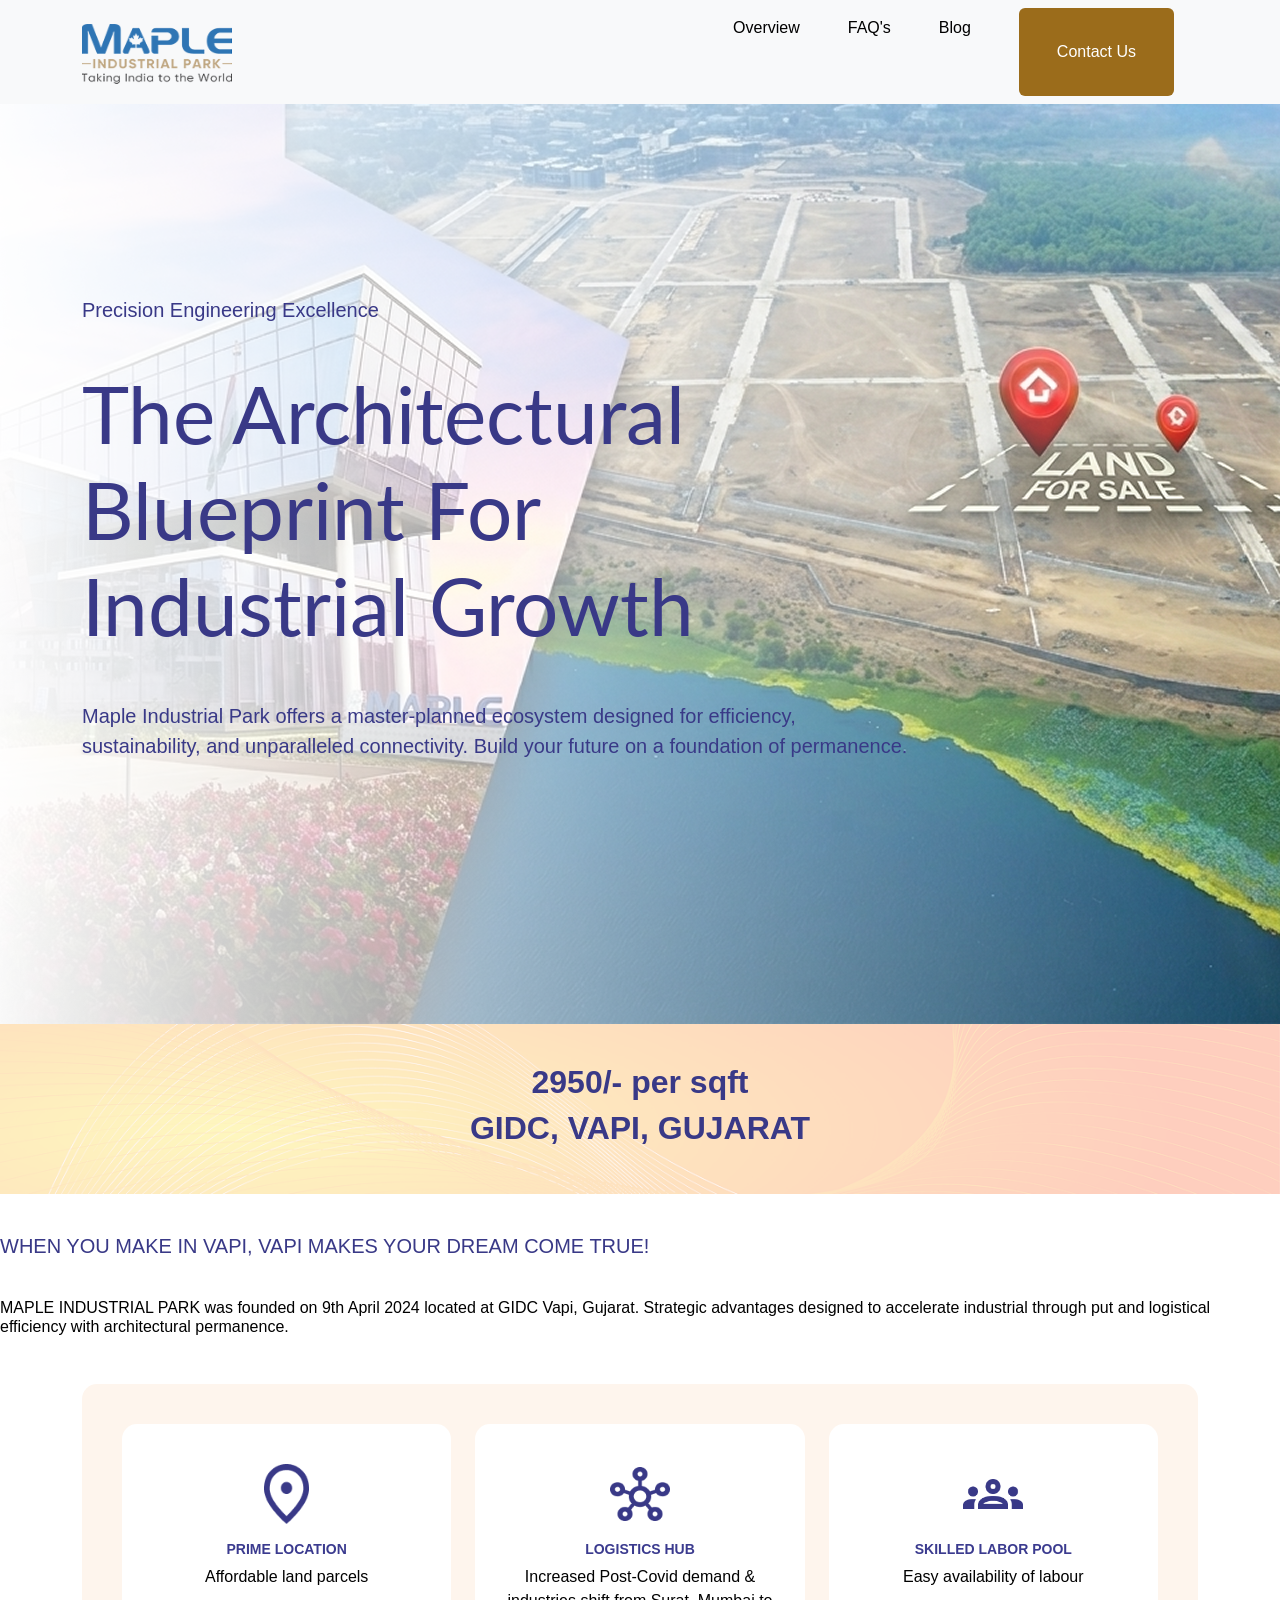
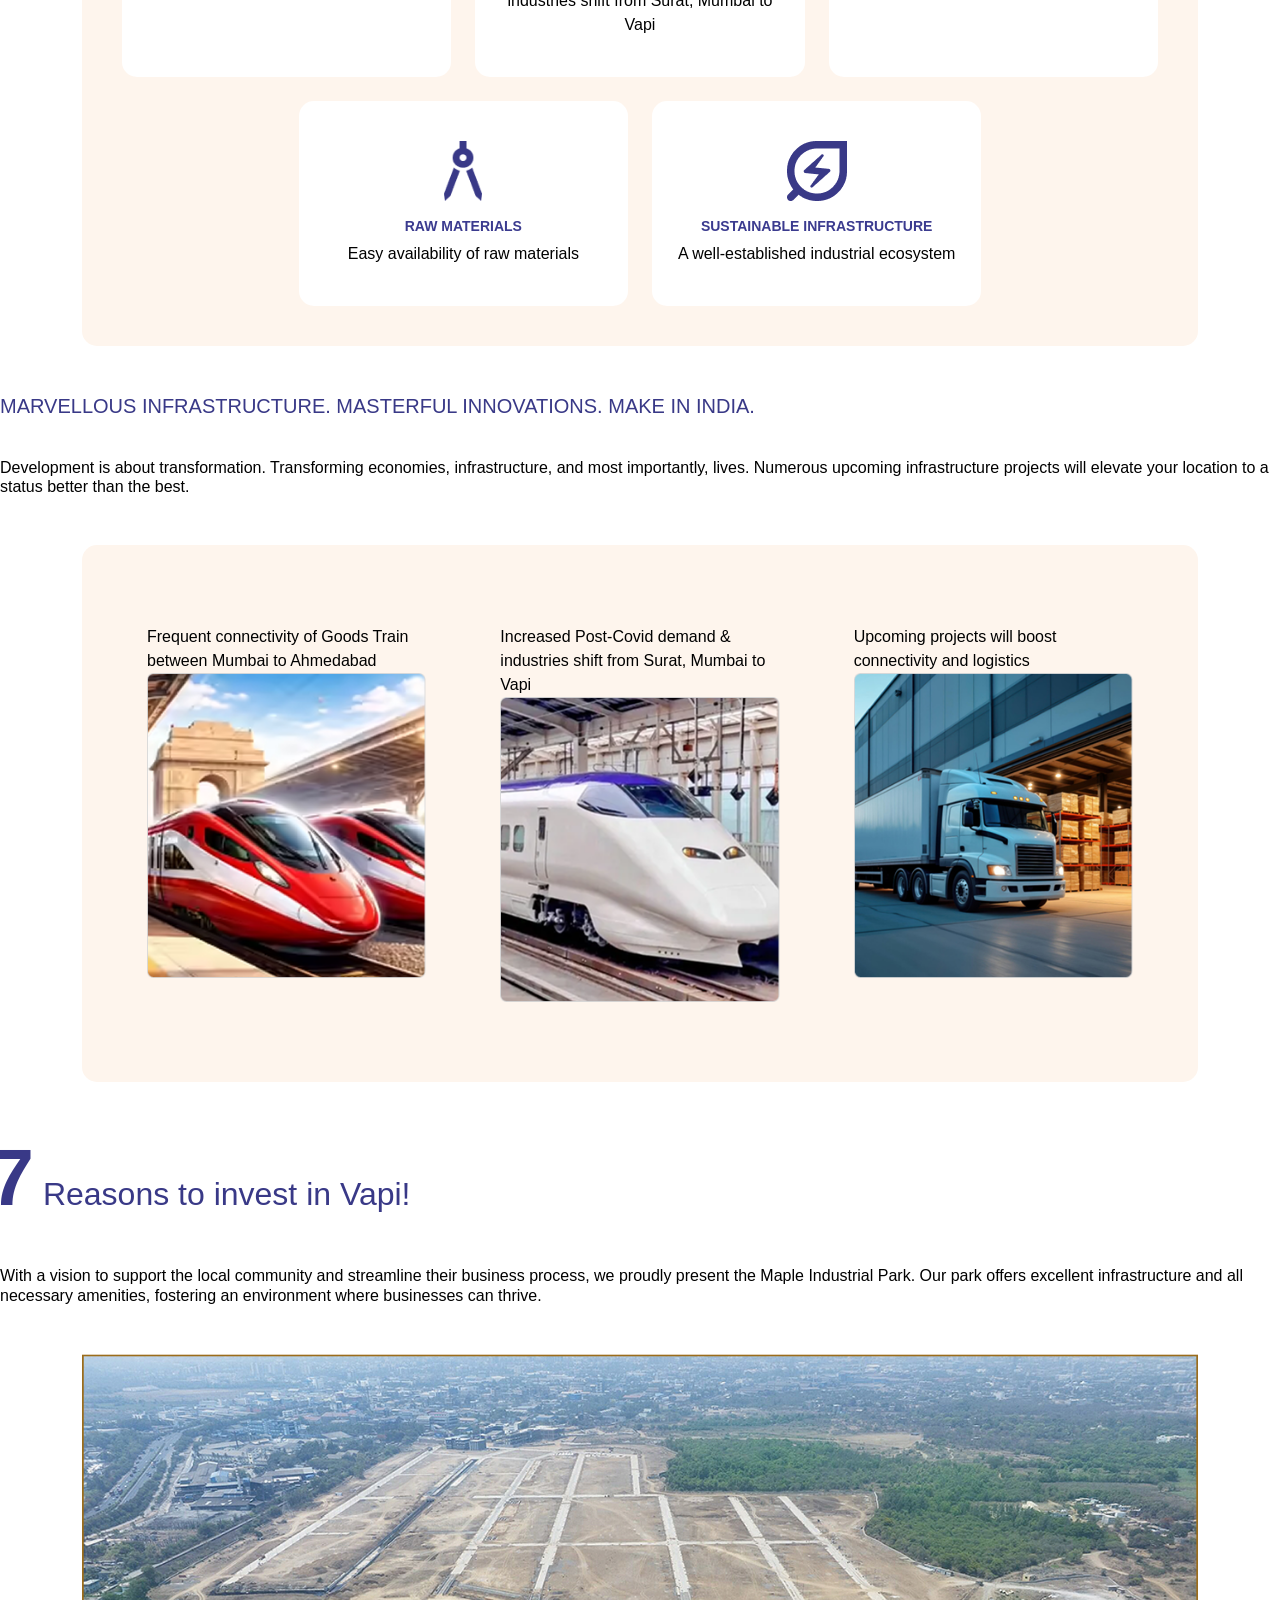
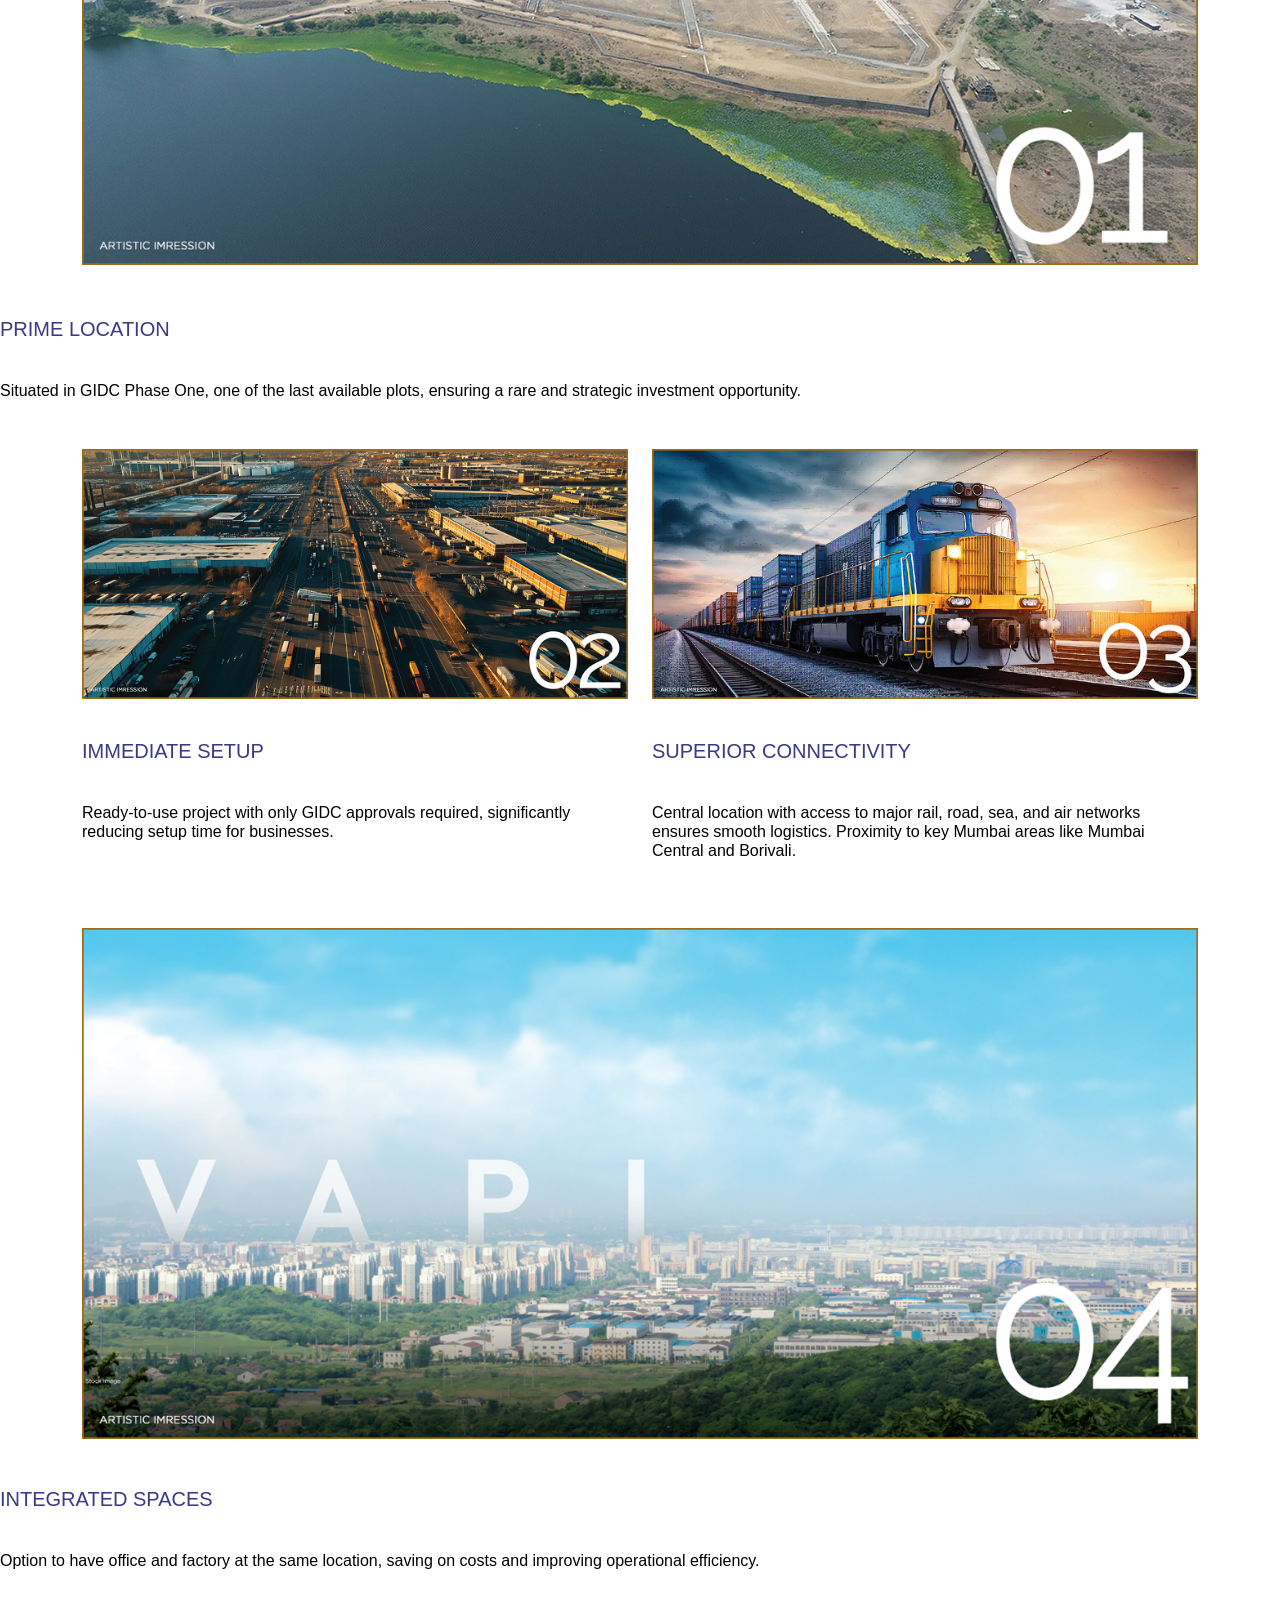
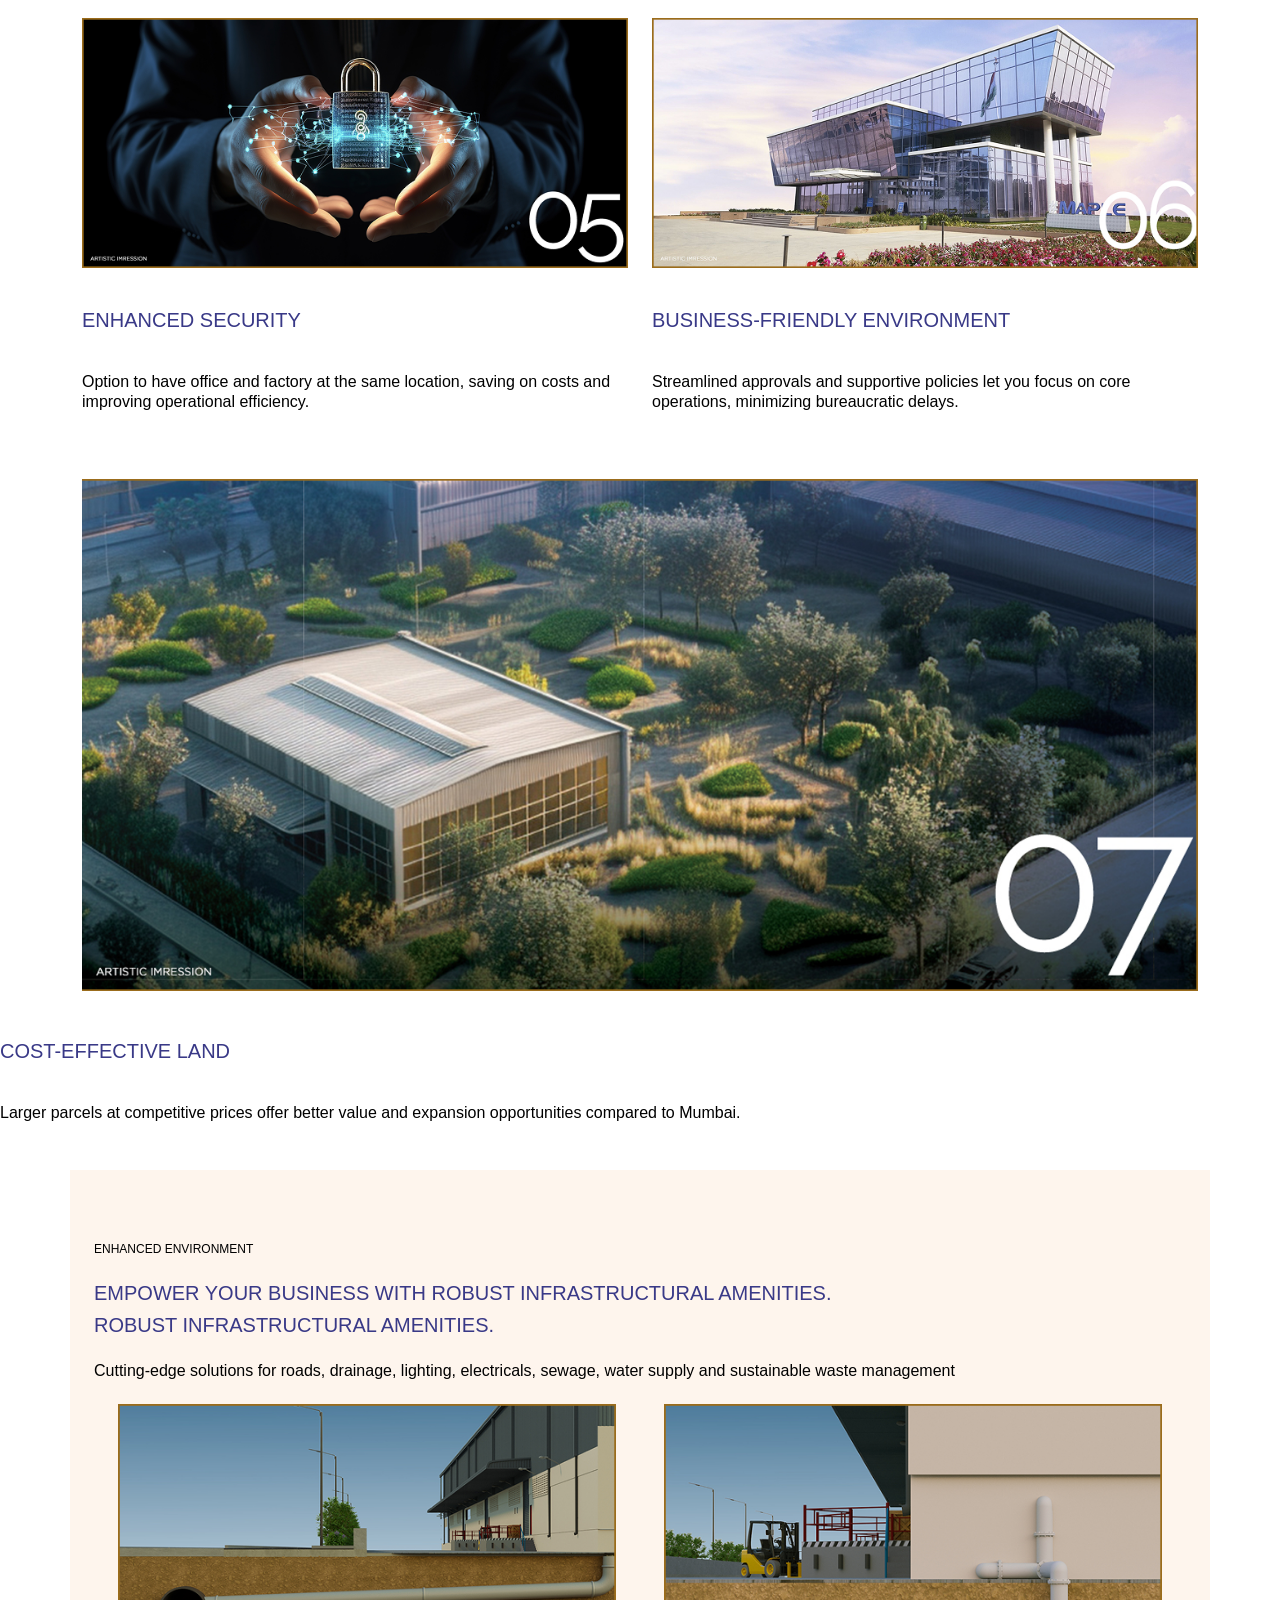
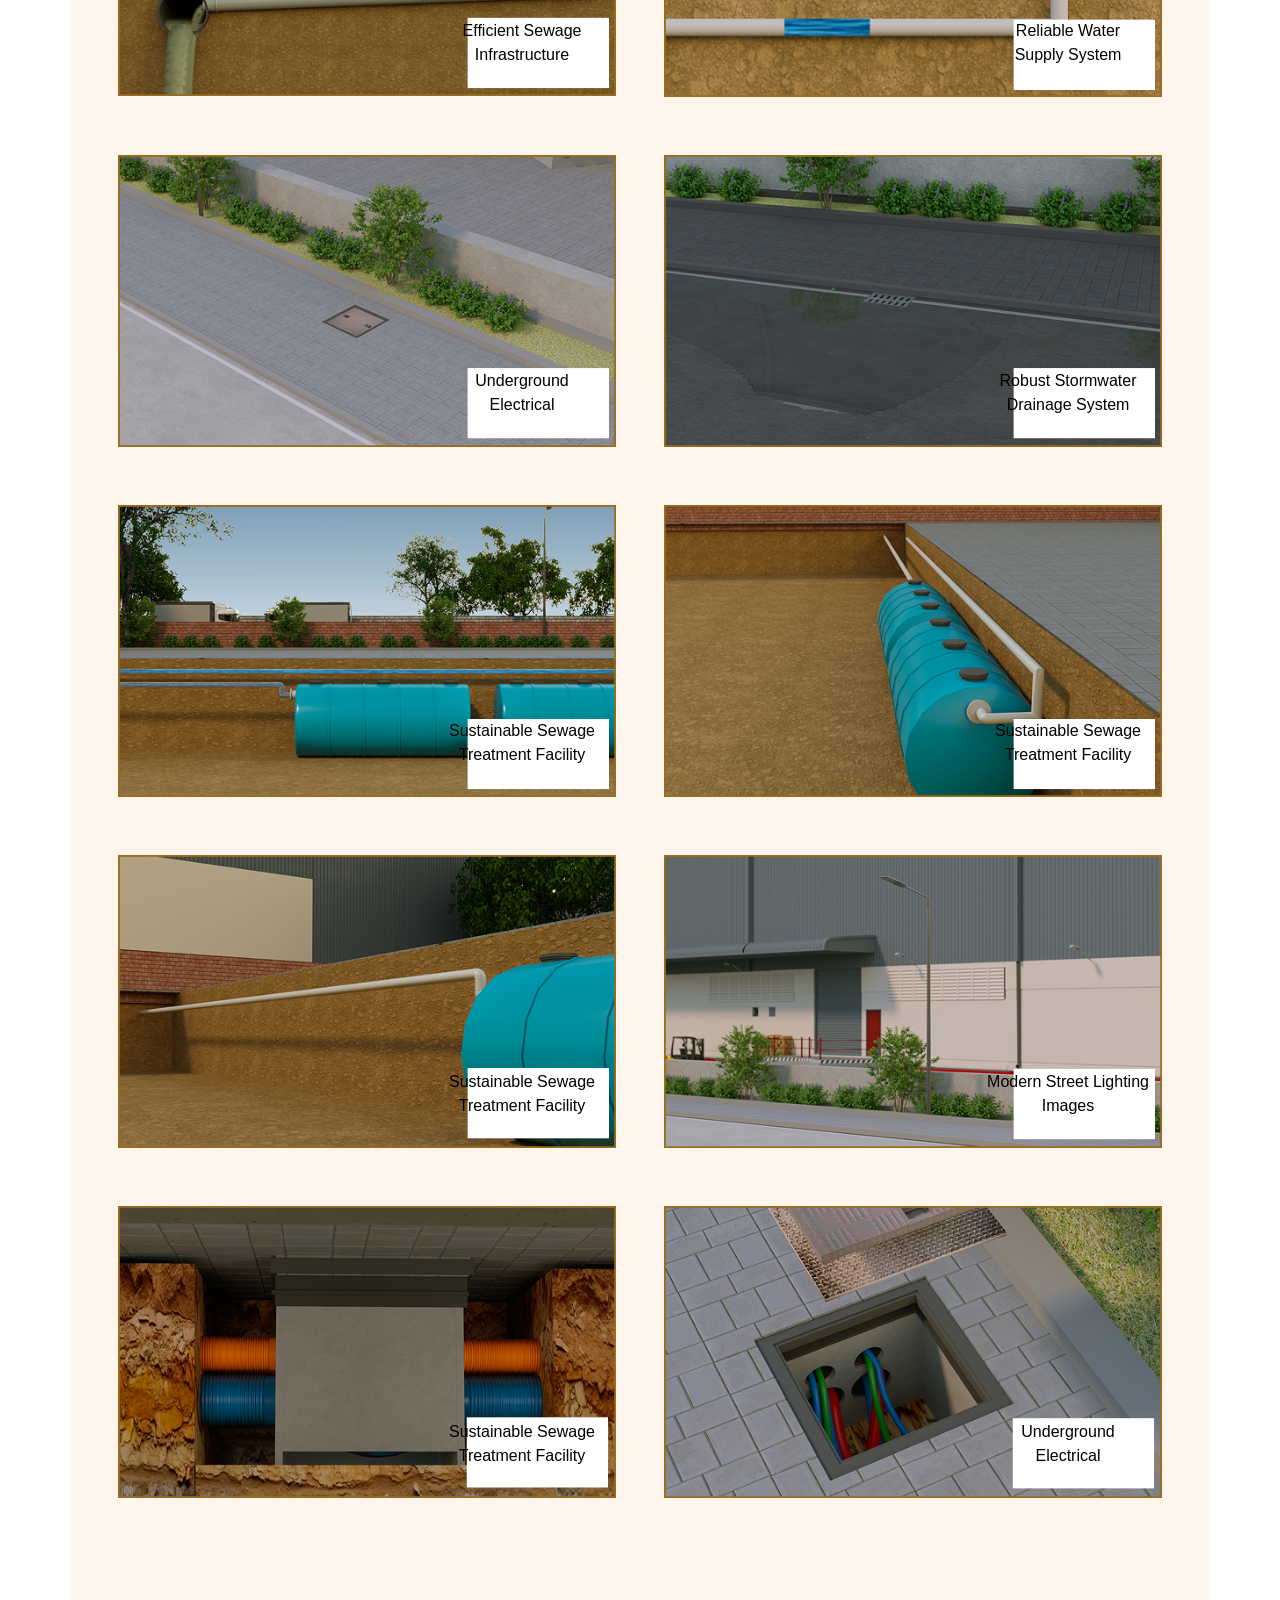
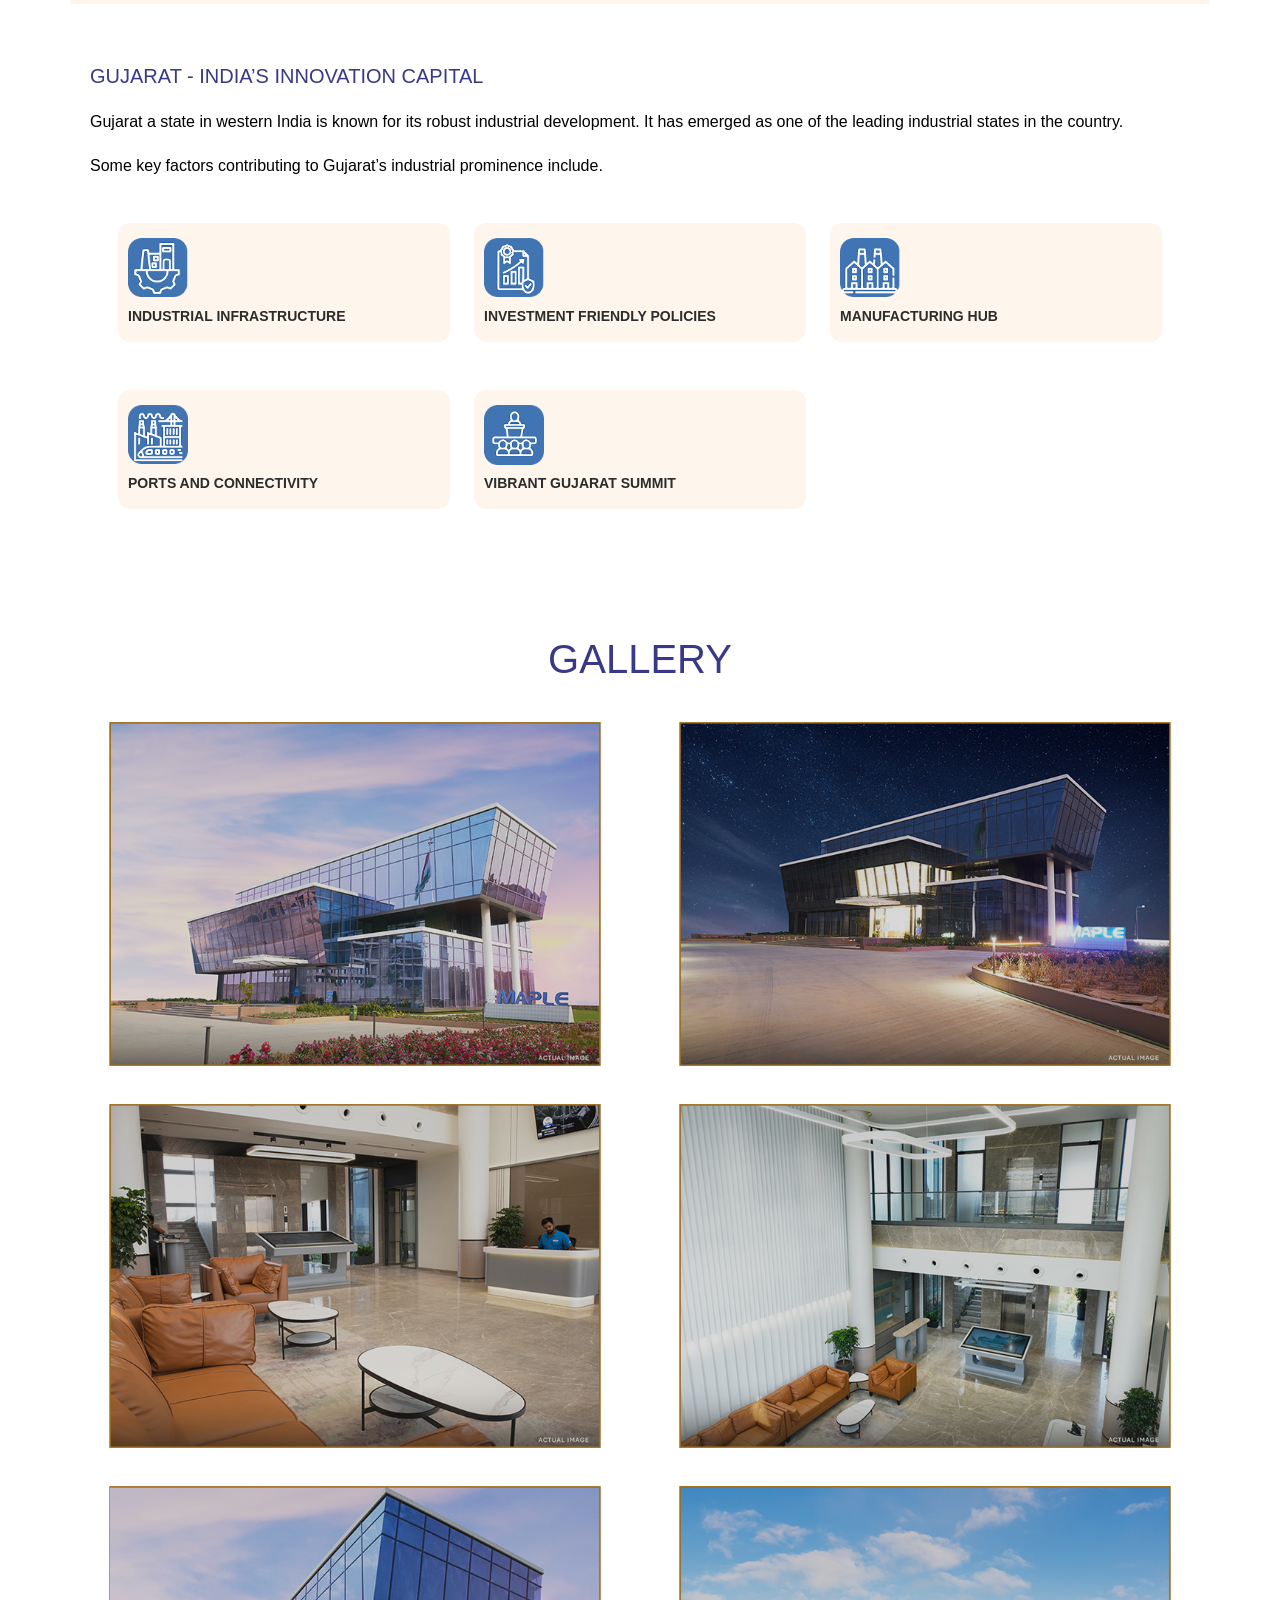
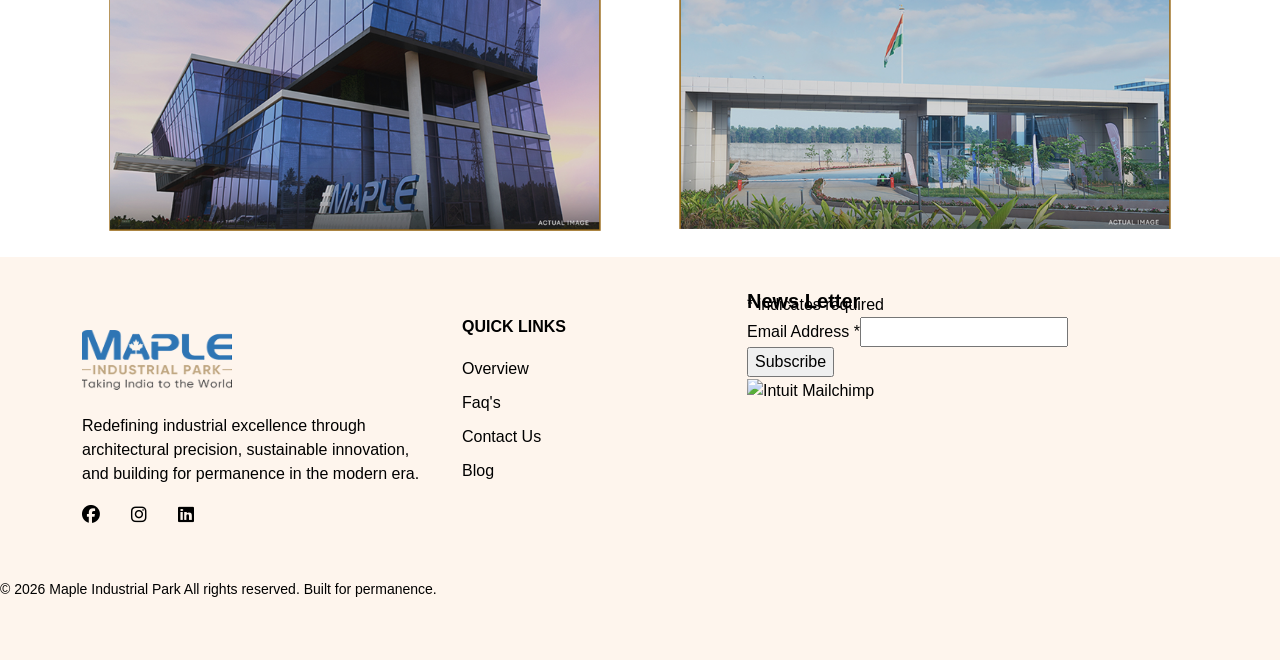
==== index.html @ 60f50d87 "Add files via upload" ====
<!DOCTYPE html>
<html lang="en">
<head>
    <meta charset="UTF-8">
    <meta name="viewport" content="width=device-width, initial-scale=1" />
    <title>Maple</title>

    <!-- Bootstrap CSS -->
    <link
      href="https://cdn.jsdelivr.net/npm/bootstrap@5.3.3/dist/css/bootstrap.min.css"
      rel="stylesheet"
    />

     <!-- Custom CSS -->
    <link rel="stylesheet" href="css/style.css" />



     <link
      href="https://fonts.googleapis.com/css2?family=Caveat:wght@400;600;700&display=swap"
      rel="stylesheet"
    />

    <link
      rel="stylesheet"
      href="https://cdnjs.cloudflare.com/ajax/libs/font-awesome/6.5.0/css/all.min.css"
    />

    <link
      href="https://fonts.googleapis.com/css2?family=Libre+Baskerville:wght@400;700&display=swap"
      rel="stylesheet"
    />

    
    <link 
    href="https://fonts.googleapis.com/css2?family=Lato:ital,wght@0,100;0,300;0,400;0,700;0,900;1,100;1,300;1,400;1,700;1,900&family=Montserrat:ital,wght@0,100..900;1,100..900&family=Nunito+Sans:ital,opsz,wght@0,6..12,200..1000;1,6..12,200..1000&display=swap" 
    rel="stylesheet"
    />

    <link
      rel="stylesheet"
      href="https://cdn.jsdelivr.net/npm/bootstrap-icons@1.11.3/font/bootstrap-icons.css"
    />


    <link rel="icon" type="image/png" href="images/favicon_ico.png">


    <link href="//cdn-images.mailchimp.com/embedcode/classic-061523.css" rel="stylesheet" type="text/css">


</head>

<body>
    
    <nav
      class="navbar navbar-expand-lg navbar-light bg-light position-absolute top-0 start-0 w-100"
      style="background-color: rgba(255, 255, 255, 1); z-index:1000;"
        >
      <div class="container">
        <!-- Logo -->
        <a class="navbar-brand" href="index.html">
          <img
            src="images\logo_new_1.png"
            width="150"
            height="60"
            class="d-inline-block align-text-top"
            alt="Logo"
          />
        </a>

        <!-- Hamburger Button -->
        <button
          class="navbar-toggler"
          type="button"
          data-bs-toggle="collapse"
          data-bs-target="#mainNavbar"
        >
          <span class="navbar-toggler-icon"></span>
        </button>

        <!-- Menu -->
        <div class="collapse navbar-collapse" id="mainNavbar">
          <ul class="navbar-nav ms-auto">
            <li class="nav-item mx-3">
              <a class="nav-link active" href="index.html">Overview</a>
            </li>
            <li class="nav-item mx-3">
              <a class="nav-link active" href="faqs.html">FAQ's</a>
            </li>
            <li class="nav-item mx-3">
              <a class="nav-link active" href="blog.html">Blog</a>
            </li>
            

            <button
              type="button"
              class="btn  mx-3 text-white px-4 py-4 mx-4"
              style="background-color: #9B6C1B"
            >
              <a href="contact_us.html" class="btn text-white" role="button">Contact Us</a>
            </button>

          </ul>
        </div>


      </div>
    </nav>


    <section class="position-relative text-blue text-left" id="home">
      <!-- Background Image -->
      <img
        src="images/industrial_facility_hero_image_1.png"
        class="w-100"
        style="height: 1024px; object-fit: cover"
        alt="Hero Image"
      />

      <!-- Content on Image -->
      <div class="container position-absolute top-50 start-50 translate-middle">
        
        <p class="hero-header-text lead mt-5 hero-header-text-low-res"
           style="color: #393987;"
        >
          Precision Engineering Excellence
        </p>


        <h1
          class="hero-header-main-text fw-normal display-1 display-md-2 hero-header-main-text-low-res"
          style="font-family: &quot;Lato&quot;, serif; color: #393987;"
        >
          The Architectural<br/>
          Blueprint For<br/>
          Industrial Growth
        </h1>

        <p class="hero-bottom-text lead mt-5 hero-bottom-text-low-res"
           style=" color: #393987;"
        >
          Maple Industrial Park offers a master-planned ecosystem designed
          for efficiency,<br>sustainability, and unparalleled connectivity. Build
          your future on a foundation of permanence.
        </p>

      </div>

    </section>


  <section class="position-relative text-blue text-center">


   
      <div class="position-relative text-blue text-center">
            <img src="images/price_land.png" class="img-fluid w-100 innovation-capital-low-res" alt="price_bg"/>

            <div class="position-absolute top-50 start-50 translate-middle text-blue">
              <h2 class ="price-text fw-semibold" style="color: #393987;">2950/- per sqft</h2>
              <h2 class="price-text fw-semibold" style="color: #393987; width: 500px;">GIDC, VAPI, GUJARAT</h2>
            </div>
      </div>


       <h2 class="section-subtitle text-left"  style="color: #393987;">
          WHEN YOU MAKE IN VAPI, VAPI MAKES YOUR DREAM COME TRUE!
        </h2>
         
        <h2 class="section-subtitle text-left"  style="color: #000000; font-size: 16px;">
          MAPLE INDUSTRIAL PARK was founded on 9th April 2024 located at GIDC Vapi, Gujarat. Strategic advantages designed to accelerate industrial through put and logistical efficiency with architectural permanence.
        </h2>
       

        <div class="container my-5">
          <div class="feature-section">

            <div class="row justify-content-center g-4">

              <!-- Card 1 -->
              <div class="col-md-3 col-lg-4">
                <div class="feature-card  feature-card-five-icons">
                  <img src="images/location_icon.png" class="feature-icon" alt="">
                  <div class="feature-title">PRIME LOCATION</div>
                  <div class="feature-text">Affordable land parcels</div>
                </div>
              </div>

              <!-- Card 2 -->
              <div class="col-md-3 col-lg-4">
                <div class="feature-card  feature-card-five-icons">
                  <img src="images/logistic_icon.png" class="feature-icon" alt="">
                  <div class="feature-title">LOGISTICS HUB</div>
                  <div class="feature-text">Increased Post-Covid demand & industries shift from Surat, Mumbai to Vapi</div>
                </div>
              </div>

              <!-- Card 3 -->
              <div class="col-md-3 col-lg-4">
                <div class="feature-card  feature-card-five-icons">
                  <img src="images/skill_labor_icon.png" class="feature-icon" alt="">
                  <div class="feature-title">SKILLED LABOR POOL</div>
                  <div class="feature-text">Easy availability of labour</div>
                </div>
              </div>

              <!-- Card 4 -->
              <div class="col-md-3 col-lg-4">
                <div class="feature-card  feature-card-five-icons">
                  <img src="images/raw_materials_icon.png" class="feature-icon" alt="">
                  <div class="feature-title">RAW MATERIALS</div>
                  <div class="feature-text">Easy availability of raw materials</div>
                </div>
              </div>

              <!-- Card 5 -->
              <div class="col-md-3 col-lg-4">
                <div class="feature-card  feature-card-five-icons">
                  <img src="images/sustainibility_icon.png" class="feature-icon" alt="">
                  <div class="feature-title">SUSTAINABLE INFRASTRUCTURE</div>
                  <div class="feature-text">A well-established industrial ecosystem</div>
                </div>
              </div>

            </div>

          </div>
        </div>

        <h2 class="section-subtitle text-left"  style="color: #393987;">
          MARVELLOUS INFRASTRUCTURE. MASTERFUL INNOVATIONS. MAKE IN INDIA.
        </h2>
         
        <h2 class="section-subtitle text-left"  style="color: #000000; font-size: 16px;">
          Development is about transformation. Transforming economies, infrastructure, and most importantly, lives. Numerous upcoming infrastructure projects will elevate your location to a status better than the best.
        </h2>


        <div class="container my-5">
          <div class="feature-section">

            <div class="row justify-content-center g-4">

                  <!-- Card 1 -->
                  <div class="col-md-4 col-lg-4">
                    <div class="feature-card-train">

                      <div class="feature-text">Frequent connectivity of Goods Train between Mumbai to Ahmedabad
                      </div>

                      <img src="images/card1_new.png"  alt=""  style="width: 100%;">
                    
                    </div>
                  </div>

                  <!-- Card 2 -->
                  <div class="col-md-4 col-lg-4">
                    <div class="feature-card-train">

                      <div class="feature-text feature-text-gapping">Increased Post-Covid demand & industries shift from Surat, Mumbai to Vapi
                      </div>

                      <img src="images/card2_new.png"  alt="" style="width: 100%;">
                    </div>

                  </div>

                  <!-- Card 3 -->
                  <div class="col-md-4 col-lg-4">
                    <div class="feature-card-train feature-text-gapping">

                       <div class="feature-text ">Upcoming projects will boost connectivity and logistics</div>

                         <img src="images/card3_new.png"  alt="" style="width: 100%;">

                      </div>

                  </div>

            </div>

          </div>
        </div>

        

       

        <!-- <h2 class="section-subtitle text-left">
          7 Reasons to invest in Vapi !
        </h2> -->


        <h2 class="fw-normal reason-to-invest-text-web reason-to-invest-text-low-res" style="color: #393987; ">
          <span class="display-1 fw-bold">7</span>
            Reasons to invest in Vapi!
        </h2>

        <h2 class="section-subtitle text-left"  style="color: #000000; font-size: 16px;">
        With a vision to support the local community and streamline their business process, we proudly present the Maple Industrial Park. Our park offers excellent infrastructure and all necessary amenities, fostering an environment where businesses can thrive.
        </h2>


        <!-- frame 1 -->

        <div class="container my-5">

          <img src="images/frame_01.png"  alt="" style="width: 100%;">
                   
        </div>

        <h2 class="section-subtitle text-left feature-text-gapping-low-res">PRIME LOCATION
        </h2>

        <h2 class="section-subtitle text-left feature-text-subtitle-gapping-low-res" style="color: #000000; font-size: 16px;">Situated in GIDC Phase One, one of the last available plots, ensuring a rare and strategic investment opportunity.
        </h2>


        <div class="container my-5">
            <div class="feature-frame">

              <div class="row justify-content-center">

                    <!-- frame 2 -->
                    <div class="col-md-6 col-lg-6">
                      <div class="feature-card-frame-number">

                        
                        <img src="images/frame_02.png"  alt="" style="width: 100%;">

                        <h2 class="section-subtitle text-left section-subtitle-zerotwo-text">IMMEDIATE SETUP
                        </h2>
                        
                        <h2 class="section-subtitle text-left section-subtitle-zerotwo-text feature-text-subtitle-gapping-low-res" style="color: #000000; font-size: 16px;">Ready-to-use project with only GIDC approvals required, significantly reducing setup time for businesses.
                        </h2>
                    
                      </div>
                    </div>

                    <!-- frame 3 -->
                    <div class="col-md-6 col-lg-6">
                      <div class="feature-card-frame-number feature-image-gapping-low-res">

                        <img src="images/frame_03.png"  alt="" style="width: 100%;">


                        <h2 class="section-subtitle text-left section-subtitle-zerotwo-text">SUPERIOR CONNECTIVITY
                        </h2>

                        <h2 class="section-subtitle text-left section-subtitle-zerotwo-text feature-text-subtitle-gapping-low-res" style="color: #000000; font-size: 16px;">Central location with access to major rail, road, sea, and air networks ensures smooth logistics. Proximity to key Mumbai areas like Mumbai Central and Borivali.
                        </h2>

                      </div>

                    </div>


              </div>

            </div>
          </div>


         <!-- frame 4 -->
        <div class="container my-5">

          <img src="images/frame_04.png"  alt="" style="width: 100%;">
                   
        </div>

        <h2 class="section-subtitle text-left feature-text-gapping-low-res">INTEGRATED SPACES</h2>

        <h2 class="section-subtitle text-left feature-text-subtitle-gapping-low-res" style="color: #000000; font-size: 16px; ">Option to have office and factory at the same location, saving on costs and improving operational efficiency.
        </h2>



        <div class="container my-5">
            <div class="feature-frame">

              <div class="row justify-content-center">

                    <!-- frame 5 -->
                    <div class="col-md-6 col-lg-6">
                      <div class="feature-card-frame-number">

                        
                        <img src="images/frame_05.png"  alt="" style="width: 100%;">

                        <h2 class="section-subtitle text-left section-subtitle-zerotwo-text">ENHANCED SECURITY
                        </h2>
                        
                        <h2 class="section-subtitle text-left section-subtitle-zerotwo-text feature-text-subtitle-gapping-low-res" style="color: #000000; font-size: 16px;">Option to have office and factory at the same location, saving on costs and improving operational efficiency.
                    
                      </div>
                    </div>

                    <!-- frame 6 -->
                    <div class="col-md-6 col-lg-6">
                      <div class="feature-card-frame-number feature-image-gapping-low-res">

                        <img src="images/frame_06.png"  alt="" style="width: 100%;">


                        <h2 class="section-subtitle text-left section-subtitle-zerotwo-text">BUSINESS-FRIENDLY ENVIRONMENT
                        </h2>

                        <h2 class="section-subtitle text-left section-subtitle-zerotwo-text feature-text-subtitle-gapping-low-res" style="color: #000000; font-size: 16px;">Streamlined approvals and supportive policies let you focus on core operations, minimizing bureaucratic delays.
                        </h2>

                      </div>

                    </div>

              </div>

            </div>
          </div>


         <!-- frame 7 -->
        <div class="container my-5 ">

          <img src="images/frame_07.png"  alt="" style="width: 100%;">
                   
        </div>

        <h2 class="section-subtitle text-left feature-text-gapping-low-res">COST-EFFECTIVE LAND</h2>

        <h2 class="section-subtitle text-left feature-text-subtitle-gapping-low-res" style="color: #000000; font-size: 16px;">Larger parcels at competitive prices offer better value and expansion opportunities compared to Mumbai.
        </h2>

  </section>

  <section class="position-relative text-blue text-center">

    <div class="container my-5" style= "background-color: #FEF5ED; height: auto; object-fit: cover">
        
      <div class="container my-5 py-5" style= "background-color: #FEF5ED; height: auto;">

        
        
            <h2 class="section-subtitle-amenities text-left my-4"  style="color: #000000; font-size:12px;">ENHANCED ENVIRONMENT</h2>
                            

            <h2 class="section-subtitle-amenities text-left my-2" style="color: #393987;">EMPOWER YOUR BUSINESS WITH ROBUST INFRASTRUCTURAL AMENITIES.
            </h2>

            <h2 class="section-subtitle-amenities text-left my-2" style="color: #393987;">ROBUST INFRASTRUCTURAL AMENITIES.
            </h2>

            <h2 class="section-subtitle-amenities text-left my-4" style="color: #000000; font-size:16px;">Cutting-edge solutions for roads, drainage, lighting, electricals, sewage, water supply and sustainable 
                waste management
            </h2>



          <div class="container" my-5">
            <!-- <div class="feature-frame"> -->

              <div class="row justify-content-center g-4">

                    <!-- Aminities 1 -->
                    <div class="col-md-6 col-lg-6 px-4">
                      <div class="feature-card-amenities position: relative; img-aminities-low-res-img">

                        
                        <img src="images/aminities_01.png"  alt="" style="width: 100%;" >

                        <div class="img-text img-text-aminities-low-res">Efficient Sewage Infrastructure
                        </div>
  
                      </div>
                    </div>

                    <!-- Aminities 2 -->
                    <div class="col-md-6 col-lg-6 px-4">
                      <div class="feature-card-amenities position: relative; img-aminities-low-res-img">

                        <img src="images/aminities_02.png"  alt="" style="width: 100%;">


                        <div class="img-text img-text-aminities-low-res">Reliable Water<br>Supply System
                        </div>

                       
                      </div>

                    </div>


              </div>

          </div>

          <div class="container my-5">
            <!-- <div class="feature-frame"> -->

                <div class="row justify-content-center g-4">

                      <!-- Aminities 3 -->
                      <div class="col-md-6 col-lg-6 px-4">
                        <div class="feature-card-amenities position: relative; img-aminities-low-res-img  img-aminities-low-res-img-margin">

                          
                          <img src="images/aminities_03.png"  alt="" style="width: 100%;">
                          <div class="img-text img-aminities-low-res-text">Underground<br>Electrical
                          </div>
    
                        </div>
                      </div>

                      <!-- Aminities 4 -->
                      <div class="col-md-6 col-lg-6 px-4">
                        <div class="feature-card-amenities position: relative; img-aminities-low-res-img">

                          <img src="images/aminities_04_4.png"  alt="" style="width: 100%;">


                          <div class="img-text img-text-aminities-low-res">Robust Stormwater<br>Drainage System
                          </div>

                        
                        </div>

                      </div>
              </div>

          </div>




          <div class="container my-5">
            <!-- <div class="feature-frame"> -->

                <div class="row justify-content-center g-4">

                      <!-- Aminities 5 -->
                      <div class="col-md-6 col-lg-6 px-4">
                        <div class="feature-card-amenities position: relative; img-aminities-low-res-img img-aminities-low-res-img-margin">

                          
                          <img src="images/aminities_05_5.png"  alt="" style="width: 100%;">

                          <div class="img-text img-aminities-low-res-text">Sustainable Sewage<br>Treatment Facility
                          </div>
    
                        </div>
                      </div>

                      <!-- Aminities 6 -->
                      <div class="col-md-6 col-lg-6 px-4">
                        <div class="feature-card-amenities position: relative; img-aminities-low-res-img" >

                          <img src="images/aminities_06_6.png"  alt="" style="width: 100%;">


                          <div class="img-text img-text-aminities-low-res">Sustainable Sewage<br>Treatment Facility
                          </div>

                        
                        </div>

                      </div>

              </div>

          </div>



          <div class="container my-5">
            <!-- <div class="feature-frame"> -->

                <div class="row justify-content-center g-4">

                      <!-- Aminities 7 -->
                      <div class="col-md-6 col-lg-6 px-4">
                        <div class="feature-card-amenities position: relative; img-aminities-low-res-img img-aminities-low-res-img-margin">

                          
                          <img src="images/aminities_07_7.png"  alt="" style="width: 100%;">

                          <div class="img-text img-aminities-low-res-text">Sustainable Sewage<br>Treatment Facility
                          </div>
    
                        </div>
                      </div>

                      <!-- Aminities 8 -->
                      <div class="col-md-6 col-lg-6 px-4">
                        <div class="feature-card-amenities position: relative; img-aminities-low-res-img">

                          <img src="images/aminities_08_8.png"  alt="" style="width: 100%;">


                          <div class="img-text img-text-aminities-low-res">Modern Street Lighting Images
                          </div>

                        
                        </div>

                      </div>
                      
              </div>

          </div>



          <div class="container my-5">
            <!-- <div class="feature-frame"> -->

                <div class="row justify-content-center g-4">

                      <!-- Aminities 9 -->
                      <div class="col-md-6 col-lg-6 px-4">
                        <div class="feature-card-amenities position: relative; img-aminities-low-res-img img-aminities-low-res-img-margin">

                          
                          <img src="images/aminities_09_9.png"  alt="" style="width: 100%;">

                          <div class="img-text img-aminities-low-res-text">Sustainable Sewage<br>Treatment Facility
                          </div>
    
                        </div>
                      </div>

                      <!-- Aminities 10 -->
                      <div class="col-md-6 col-lg-6 px-4">
                        <div class="feature-card-amenities position: relative; img-aminities-low-res-img">

                          <img src="images/aminities_10_10.png"  alt="" style="width: 100%;">


                          <div class="img-text img-text-aminities-low-res">Underground<br>Electrical
                          </div>
                        </div>

                      </div>
                      
              </div>

          </div>

      </div>

    </div>
        
  </section>


  <section class="position-relative text-blue text-center my-5">

        <div class="container my-5 py-1" style = "height: auto; object-fit: cover">

            
            <h2 class="section-subtitle-amenities text-left my-2 " style="color: #393987;">GUJARAT - INDIA’S INNOVATION CAPITAL
            </h2>

           
            <h2 class="section-subtitle-amenities text-left my-4" style="color: #000000; font-size:16px;">Gujarat a state in western India is known for its robust industrial development. It has emerged as one of the leading industrial states in the country.
            </h2>


            <h2 class="section-subtitle-amenities text-left my-4" style="color: #000000; font-size:16px;">Some key factors contributing to Gujarat’s industrial prominence include.
            </h2>


              <div class="container ">
                <div class="row g-4 p-4">

                  <!-- Card 1 -->
                  <div class="col-sm-4 col-md-4 col-lg-4">
                    <div class="feature-card-yellow-bg text-left">
                      <img src="images/industrial__logo_1.png" class="feature-icon mb-2" alt="">
                      <div class="feature-text-yellow-card">INDUSTRIAL INFRASTRUCTURE</div>
                    </div>
                  </div>

                  <!-- Card 2 -->
                  <div class="col-sm-4 col-md-4 col-lg-4">
                    <div class="feature-card-yellow-bg text-left">
                      <img src="images/investment_friendly_policies.png" class="feature-icon mb-2" alt="">
                      <div class="feature-text-yellow-card">INVESTMENT FRIENDLY POLICIES</div>
                    </div>
                  </div>

                  <!-- Card 3 -->
                  <div class="col-sm-4 col-md-4 col-lg-4">
                    <div class="feature-card-yellow-bg text-left">
                      <img src="images/manufacturing_hub.png" class="feature-icon mb-2" alt="">
                      <div class="feature-text-yellow-card">MANUFACTURING HUB</div>
                    </div>
                  </div>

                </div>
              </div>


              <div class="container">
                <div class="row g-4 p-4">

                  <!-- Card 4 -->
                  <div class="col-sm-4 col-md-4 col-lg-4 img-ports-communication-margin" >
                    <div class="feature-card-yellow-bg text-left ">
                      <img src="images/ports_and_connectivity.png" class="feature-icon mb-2" alt="" >

                      <div class="feature-text-yellow-card">PORTS AND CONNECTIVITY</div>
                    </div>
                  </div>

                  <!-- Card 5 -->
                  <div class="col-sm-4 col-md-4 col-lg-4">
                    <div class="feature-card-yellow-bg text-left">
                      <img src="images/vibrant_gujarat_summit.png" class="feature-icon mb-2" alt="">
                      <div class="feature-text-yellow-card">VIBRANT GUJARAT SUMMIT</div>
                    </div>
                  </div>

                </div>
              </div>


        </div>

        </div>

  </section>


  <section class="position-relative text-blue text-center my-2">

   <div class="container my-2">
            

    <div class="row justify-content-center">


          <h2 class="section-subtitle-amenities gallery-font-size-web text-center gallery-font-size" style="color: #393987;">GALLERY
          </h2>


          <div class="container">
            <!-- <div class="feature-frame"> -->

              <div class="row justify-content-center">

                    <!-- Gallery 1 -->
                    <div class="col-md-6 col-lg-6 ">
                      <div class="feature-card-gallery position: relative;">

                        <img src="images/gallery_1.png"  alt="" style="width: 100%;">

                      </div>
                    </div>

                    <!-- Gallery 2 -->
                    <div class="col-md-6 col-lg-6 ">
                      <div class="feature-card-gallery position: relative;">

                        <img src="images/gallery_2.png"  alt="" style="width: 100%;">


                      </div>

                    </div>


              </div>

          </div>


          <div class="container">
            <!-- <div class="feature-frame"> -->

              <div class="row justify-content-center g-4">

                    <!-- Gallery 3 -->
                    <div class="col-md-6 col-lg-6 ">
                      <div class="feature-card-gallery position: relative;">

                        <img src="images/gallery_3.png"  alt="" style="width: 100%;">

                      </div>
                    </div>

                    <!-- Gallery 4 -->
                    <div class="col-md-6 col-lg-6 ">
                      <div class="feature-card-gallery position: relative; img-aminities-low-res-img-margin">

                        <img src="images/gallery_4.png"  alt="" style="width: 100%;">


                      </div>

                    </div>


              </div>

          </div>


          <div class="container">
            <!-- <div class="feature-frame"> -->

              <div class="row justify-content-center">

                    <!-- Gallery 5 -->
                    <div class="col-md-6 col-lg-6">
                      <div class="feature-card-gallery position: relative;">

                        <img src="images/gallery_5.png"  alt="" style="width: 100%;">

                      </div>
                    </div>

                    <!-- Gallery 6 -->
                    <div class="col-md-6 col-lg-6">
                      <div class="feature-card-gallery position: relative;">

                        <img src="images/gallery_6.png"  alt="" style="width: 100%;">

                      </div>

                    </div>


              </div>

          </div>

      </div>

    </div>

  </section>

  </div>

<footer class="footer">
      <div class="container">
        <div class="row">
         
          <div class="col-lg-4">
            <a class="navbar-brand" href="index.html"></a>
            <img
              src="images\logo_new_1.png"
              width="150"
              height="60"
              class="d-inline-block align-text-top"
              alt="Logo"
            />

            <div class="footer-contact mt-4">
              <p>
                Redefining industrial excellence through architectural
                precision, sustainable innovation, and building for
                permanence in the modern era.
              </p>

             
            </div>

          
            <div class="social-icons d-flex align-items-center gap-3 mt-3">

              <a href="https://www.facebook.com" target="_blank">
                <i class="fab fa-facebook"></i>
              </a>

              <a href="https://www.instagram.com" target="_blank">
                <i class="fab fa-instagram"></i>
              </a>
             
              <a href="https://www.linkedin.com" target="_blank">
                <i class="fab fa-linkedin"></i>
              </a>
            </div>


          </div>

          <!-- Quick Links -->
          <div class="col-lg-3 footer-text-gapping">
            <h6>QUICK LINKS</h6>

            <a  href="index.html">Overview</a>
            <a  href="faqs.html">Faq's</a>
            <a  href="contact_us.html">Contact Us</a>
            <a  href="blog.html">Blog</a>
          </div>


            <!-- Newsletter -->


              <div id="mc_embed_signup" class="col-lg-5 newsletter-subscribe-low-res">
              <form 
              action="https://mapleindustrialpark.us14.list-manage.com/subscribe/post?u=c8f7ef2685ff2d5ece3eaa385&amp;id=449c632bc3&amp;f_id=00dec4e0f0" 
              method="post" 
              id="mc-embedded-subscribe-form" 
              name="mc-embedded-subscribe-form" 
              class="validate" 
              target="_blank">
                      <div id="mc_embed_signup_scroll" style="margin-top: -28px;">
                        <h5><b>News Letter</b></h5>
                          <div class="indicates-required" style="margin-top: -28px;">
                            <span class="asterisk">*</span> indicates required</div>
                          <div class="mc-field-group"><label for="mce-EMAIL">Email Address <span class="asterisk">*</span></label><input 
                            type="email" 
                            name="EMAIL" 
                            class="required email" 
                            id="mce-EMAIL" 
                            required="" 
                            value=""></div>
                      <div id="mce-responses" class="clear foot">
                          <div class="response" id="mce-error-response" style="display: none;"></div>
                          <div class="response" id="mce-success-response" style="display: none;"></div>
                      </div>
                  <div aria-hidden="true" style="position: absolute; left: -5000px;">
                      /* real people should not fill this in and expect good things - do not remove this or risk form bot signups */
                      <input type="text" name="b_c8f7ef2685ff2d5ece3eaa385_449c632bc3" tabindex="-1" value="">
                  </div>
                      <div class="optionalParent">
                          <div class="clear foot">
                              <input type="submit" name="subscribe" id="mc-embedded-subscribe" class="button" value="Subscribe">
                              <p style="margin: 0px auto;">
                                <a href="http://eepurl.com/-5q_4Z6Tuz" 
                                title="Mailchimp - email marketing made easy and fun"><span style="display: inline-block; background-color: transparent; border-radius: 4px;">
                                  <img class="refferal_badge" 
                                  src="https://digitalasset.intuit.com/render/content/dam/intuit/mc-fe/en_us/images/intuit-mc-rewards-text-dark.svg" 
                                  alt="Intuit Mailchimp" 
                                  style="width: 220px; height: 40px; display: flex; padding: 2px 0px; justify-content: center; align-items: center;"></span></a></p>
                          </div>
                      </div>
                  </div>
              </form>

              </div>

            </div>


            <!-- <form id="newsletterForm" class="col-lg-5 needs-validation" novalidate>
          
          <div class=" footer-text-gapping">
            
            <h6 class="newsletter-title">NEWS LETTER</h6>
            <input
              type="email"
              class="newsletter-input"
              placeholder="Enter Email Address"
              id="newsletterEmail"
              required
            />

            <button class="subscribe-btn">
              
              <div class="newsletter-title  type="submit" id="subscribeBtn">Submit</div>
            </button>

          </div>

         
          <div id="newsletterFeedback" class="mt-2" style="display: none;"></div>

          </form> -->


        </div>

        <div class="copyright">© 2026 Maple Industrial Park All rights reserved. Built for permanence.</div>
      </div>

    </footer>

    <!-- Bootstrap JS Navbar-->
    <script src="https://cdn.jsdelivr.net/npm/bootstrap@5.3.3/dist/js/bootstrap.bundle.min.js"></script>

    <!-- Custom JS -->
    <!-- <script src="js/script.js"></script> -->

    <script src="./js/script.js"></script>

    <!-- News-letter-->

    <script type="text/javascript" src="//s3.amazonaws.com/downloads.mailchimp.com/js/mc-validate.js"></script>





    <!-- <script>

    document.getElementById('newsletterForm').addEventListener('submit', function (event) {
    event.preventDefault(); // Prevent page reload
    
    const emailInput = document.getElementById('newsletterEmail');
    const feedback = document.getElementById('newsletterFeedback');
    const btn = document.getElementById('subscribeBtn');

    // Basic Bootstrap 5 Validation
    if (!this.checkValidity()) {
        event.stopPropagation();
        this.classList.add('was-validated');
        return;
    }

    // Show loading state
    btn.disabled = true;
    btn.innerHTML = 'Subscribing...';

    // Simulate an API call (Replace this with your actual backend endpoint)
    setTimeout(() => {
        feedback.style.display = 'block';
        feedback.className = 'alert alert-success mt-2 py-2';
        feedback.innerText = 'Thank you for subscribing!';
        
        // Reset form
        this.reset();
        this.classList.remove('was-validated');
        btn.disabled = false;
        btn.innerHTML = 'Subscribe';
    }, 1500);
});

</script> -->

</body>
</html>
---- css/style.css ----
html, body {
  overflow-x: hidden;
  margin: 0;
  padding: 0;
}



body {
      background: linear-gradient(180deg, #ffffff, #ffffff);
      font-family: Arial, sans-serif;
    }

    .section-title {
      font-size: 28px;
      font-weight: 600;
      text-align: center;
    }

    .section-subtitle {
      text-align: left;
      max-width: 1300px;
      margin: 40px auto 20px;
      color: #393987;
      font-size: 20px;
    }



    /* Navbar links hover */
      .navbar-nav .nav-link {
        position: relative;
        transition: all 0.3s ease;
      }

      /* Underline animation */
      .navbar-nav .nav-link::after {
        content: "";
        position: absolute;
        width: 0%;
        height: 2px;
        bottom: 0;
        left: 0;
        background-color: #9B6C1B;
        transition: width 0.3s ease;
      }

      .navbar-nav .nav-link:hover::after {
        width: 100%;
      }

      /* Optional: text color change */
      .navbar-nav .nav-link:hover {
        color: #9B6C1B !important;
      }


      /* Button hover */
      .navbar .btn {
        transition: all 0.3s ease;
        
      }

      .navbar .btn:hover {
        background-color: #745115 !important;
        color: #9B6C1B !important;
      }



      
    .feature-section {

      background: #FEF5ED;  
      /* background: url('images/bg1.png'); */
      padding: 40px 40px;
      border-radius: 15px;
    }

    .feature-card {
      background: #ffffff;
      border-radius: 15px;
      padding: 40px 25px;
      text-align: center;
      height: 100%;
      transition: 0.3s;
    }

    .feature-card:hover {
      transform: translateY(-5px);
    }

    .feature-icon {
      width: 45px;
      margin-bottom: 15px;
    }

    .feature-title {
      font-size: 14px;
      font-weight: 700;
      color: #3b3b8f;
      margin-bottom: 5px;
    }

    .feature-text {
      font-size: 16px;
      color: #000000;
    }

   


    .feature-card-train {
      
      border-radius: 15px;
      padding: 40px 25px;
      text-align: left;
      height: 100%;
      transition: 0.3s;
    }


    .feature-card-yellow-bg {
      
      border-radius: 15px;
      padding: 20px 25px;
      text-align: left;
      height: 100%;
      transition: 0.3s;
      
    }




    .feature-frame {

      background: #ffffff;  
      border-radius: 15px;
    }

    .feature-card-frame-number {
      
      border-radius: 15px;
     
      text-align: left;
      height: 100%;
      transition: 0.3s;
    }



    .feature-card-amenities {
      
      position: relative;
      text-align: center;
      height: 100%;
      transition: 0.3s;
      font-size: 16px;
      margin-bottom: 10px;
    }


     .section-subtitle-amenities {
      text-align: left;
      margin: 50px auto 20px;
      max-width: 1100px;
      color: #393987;
      font-size: 20px;
    }


    /* Position text over existing white box */
    .img-text {
      position: absolute;
      bottom: 40px;   /* adjust based on your image */
      right: -6px;    /* adjust based on your image */
      width: 200px;   /* match white box width */
      font-size: 16px;
      font-weight: 500;
      color: #000;
    }




  .feature-wrapper {
  background-color: #3b3b8f; /* purple bg */
  border-radius: 10px;
}

.feature-card-yellow-bg {
  background: #FEF5ED; 
  border-radius: 12px;
  padding: 15px 10px;
  height: 100%;
  transition: 0.3s;
}

.feature-card-yellow-bg:hover {
  transform: translateY(-5px);
}

.feature-icon {
  width: 60px;
  height: 60px;
  object-fit: contain;
}

.feature-text-yellow-card {
  font-size: 14px;
  font-weight: 600;
  color: #2c2c2c;
  text-align:justify;
 
}


.feature-card-gallery {
      
      position: relative;
      text-align: center;
      transition: 0.3s;
      scale: 90%;
  
}

.text-gallery{
      font-size: 40px;
}


.map-text-low-res{
      margin-left: -70px;
      
}




.video-card {
  background: #fff;
  border-radius: 12px;
  overflow: hidden;
  box-shadow: 0 4px 15px rgba(0,0,0,0.1);
}

.video-thumbnail {
  position: relative;
  cursor: pointer;
}

.video-thumbnail img {
  width: 100%;
}

.play-btn {
  position: absolute;
  top: 50%;
  left: 50%;
  transform: translate(-50%, -50%);
  font-size: 50px;
  color: white;
  background: rgba(0,0,0,0.6);
  border-radius: 50%;
  padding: 10px 20px;
}

.video-title {
  padding: 10px;
  font-weight: 600;
}


.footer{
background: linear-gradient(90deg,#FEF5ED,#FEF5ED);
color:#000000;
padding:60px 0;
position:relative;
overflow:hidden;
}

.footer-logo{
font-size:32px;
font-weight:700;
letter-spacing:2px;
}

.footer small{
color:#000000;
}

.footer h6{
color:#000000;
font-weight:600;
margin-bottom:20px;
}

.footer a{
color:#000000;
text-decoration:none;
display:block;
margin-bottom:10px;
}

.footer a:hover{
color:#3b3b8f;
}

.footer-contact i{
margin-right:10px;
color:#000000;
}

.newsletter-title{
font-size:16px;
font-weight:0px;

}

.newsletter-input{

border:none;
padding:12px 20px;
width:100%;
}

.newsletter-input-description{

border: 2px;;
padding:12px 20px;
width:100%;
color:#000000
}






/* .submit-btn-contact-us{
background:#3b3b8f;
border:none;
color: #ffffff;
padding: 10px;
margin-top:20px;
margin-bottom:20px;
width:50%;
margin-right: 200px;
} */


.submit-btn-contact-us{
background:#3b3b8f;
border:none;
color: #ffffff;
padding: 10px;
margin-top:20px;
margin-bottom:20px;
width:100%;
margin-right: 0px;
}

.section-subtitle-contact-us {
      text-align: left;
      max-width: 1300px;
      margin: 40px auto 20px;
      color: #393987;
      font-size: 30px;
}


.subscribe-btn{
background:#3b3b8f;
border:none;
color: #ffffff;
padding: 10px;
margin-top:10px;
width:30%;
}

.social-icons a{
color: #000000;
margin-right:15px;
font-size:18px;
}

.copyright{
text-align:left;
margin-top:40px;
font-size:14px;
color:#000000;
}

.footer-shape{
position:absolute;
right:50px;
bottom:0;
opacity:.15;
height:220px;
}



.nav-btn{
      width:45px;
      height:45px;
      border-radius:50%;
      border:1px solid #333;
      display:flex;
      align-items:center;
      justify-content:center;
      }

      .gallery-font-size-web{

      font-size: 40px;
      
    }


    .hero-header-text{
      font-size: 20px;
      margin-bottom: 40px;
    }

    .hero-header-main-text{
      font-size: 80px;
      
      
    }

    .hero-bottom-text{
      font-size: 20px;
    }

    .reason-to-invest-text-web{
      margin-left: -880px;
    }










 @media (max-width: 576px) and (max-width: 768px) {


  .reason-to-invest-text-low-res{
      margin-left: -30px;
    }
  

      .precision-text-low-res{
        margin-bottom: -30px;
      }
      
      .price-text{
      font-size: 20px;
      margin: 8px;
      
    }

    .hero-header-text-low-res{
      font-size: 16px;
      margin-bottom: 50px;
    }

    .hero-header-main-text-low-res{
      font-size: 40px;
      
      
    }

    .hero-bottom-text-low-res{
      font-size: 16px;
      margin-bottom: 40px;
    }


    .section-subtitle {
      text-align: left;
      max-width: 1300px;
      margin: 20px auto 10px;
      color: #393987;
      font-size: 18px;
      padding: 16pX;
      
    }


    .section-subtitle-zerotwo-text {
      
      margin-left: -12px;
     
    }

    
    .feature-card-train {
      
      border-radius: 15px;
      text-align: left;
      height: 100%;
      transition: 0.3s;
      
    }

   

    .feature-section {

      background: #FEF5ED;  
      /* background: url('images/bg1.png'); */
      padding: 0px 0px;
      border-radius: 15px;
      
    }

    .feature-text {
      font-size: 16px;
      color: #000000;
      
    }

    .feature-text-gapping-low-res{

      margin-top: -30px;
    }

    .feature-text-subtitle-gapping-low-res{

      margin-top: -30px;
    }

    .feature-image-gapping-low-res{

      margin-top: 40px;
    }


    .feature-card-five-icons{

     
      background: #ffffff;
      border-radius: 15px;
      padding: 40px 25px;
      text-align: center;
      height: 100%;
      transition: 0.3s;
      scale: 90%;
    }



    .img-aminities-low-res {
      margin-bottom: 30px;
    }

    .img-text-aminities-low-res {
      position: absolute;
      bottom: 25px;   /* adjust based on your image */
      right: 0px;    /* adjust based on your image */
      width: 100px;   /* match white box width */
      font-size: 10px;
      font-weight: 500;
      color: #000;

    }


   .img-aminities-low-res-img{

      width: 120%;
      margin-left: -26px;

   }

   .img-aminities-low-res-img-margin{

     margin-top: -26px;
     
   }

   .img-aminities-low-res-text{

     
     position: absolute;
      right: 0px;    /* adjust based on your image */
      width: 100px;   /* match white box width */
      font-size: 10px;
      font-weight: 500;
      color: #000;
      margin-bottom: -40px;


   }

   .img-ports-communication-margin{
      margin-top: -2px;
   }

   
    .innovation-capital-low-res{

      height: 150px;
    }

    .gallery-font-size{

      font-size: xx-large;
      margin-top: -40px;
    }


    .section-subtitle-contact-us-low-res{
      margin-left: 10px;
    }

    .headquarters-text-low-res{

      margin-left: -120px;

    }

    .communication-low-res{
      margin-left: -14px;
    }

    .map-text-low-res{
      margin-left: -230px;
      
    }

    .map-low-res{
      margin-left: -500px;
      width: 55%;
      height: 100%;
      
    }



    .footer-text-gapping{

      margin-top: 50px;

    }

   .faq-left-right{
    scale: 96%;
   }


    .feature-text-gapping{
      margin-top: -50px;
    }


    .newsletter-subscribe-low-res{
      margin-top: 50px;
      margin-left: -20px;
      
    }

  }
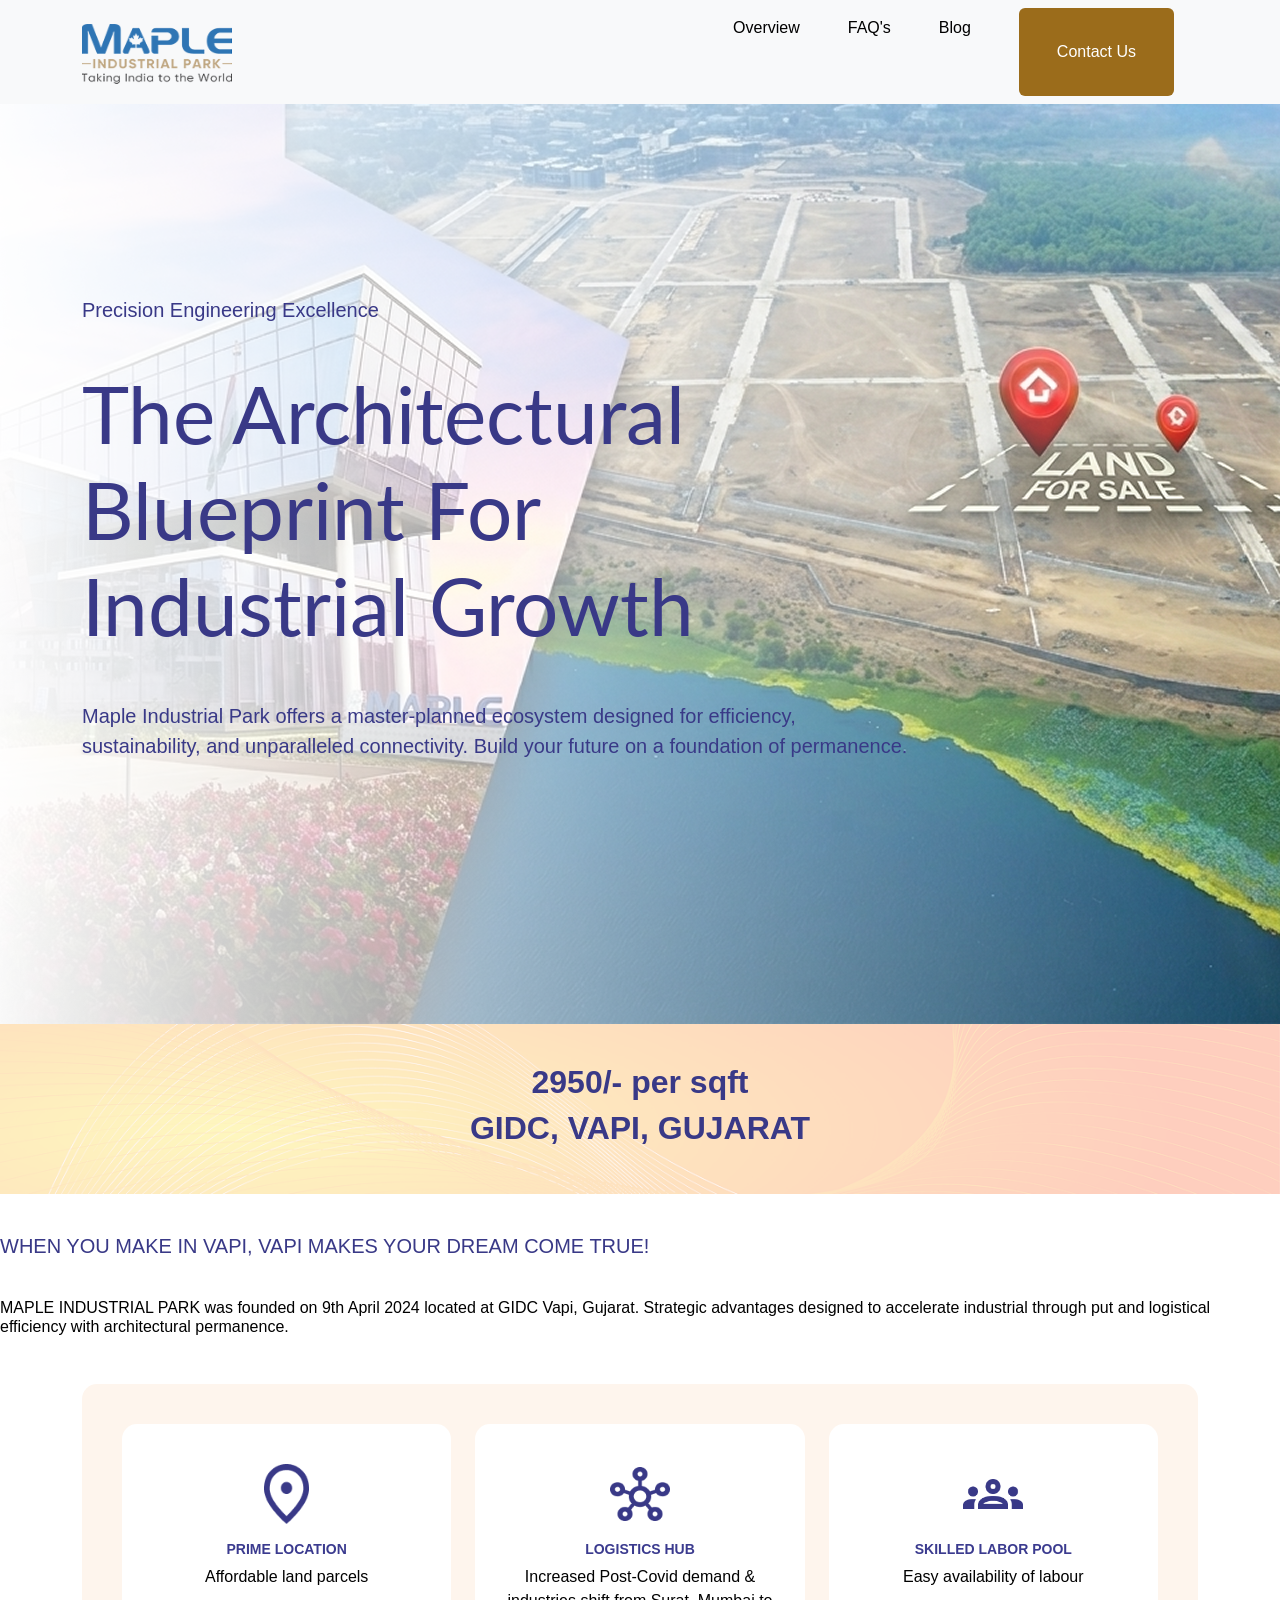
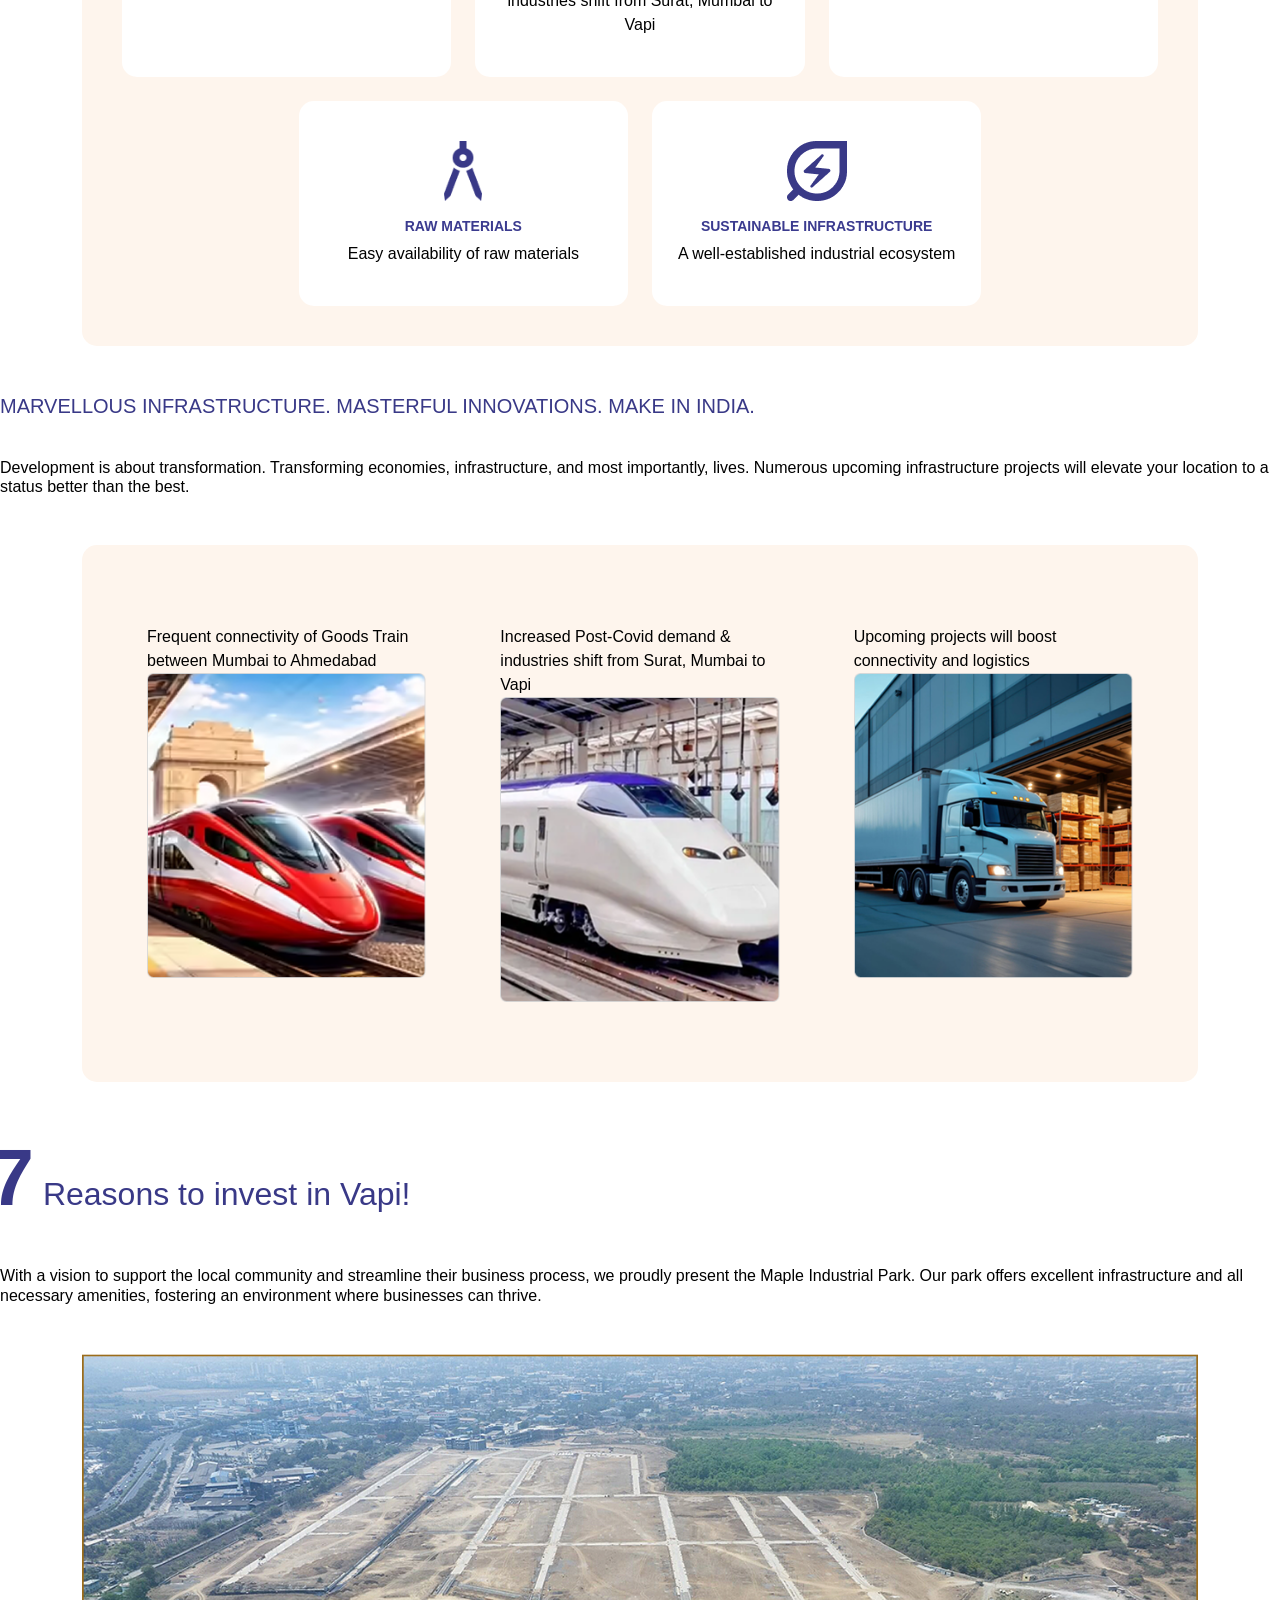
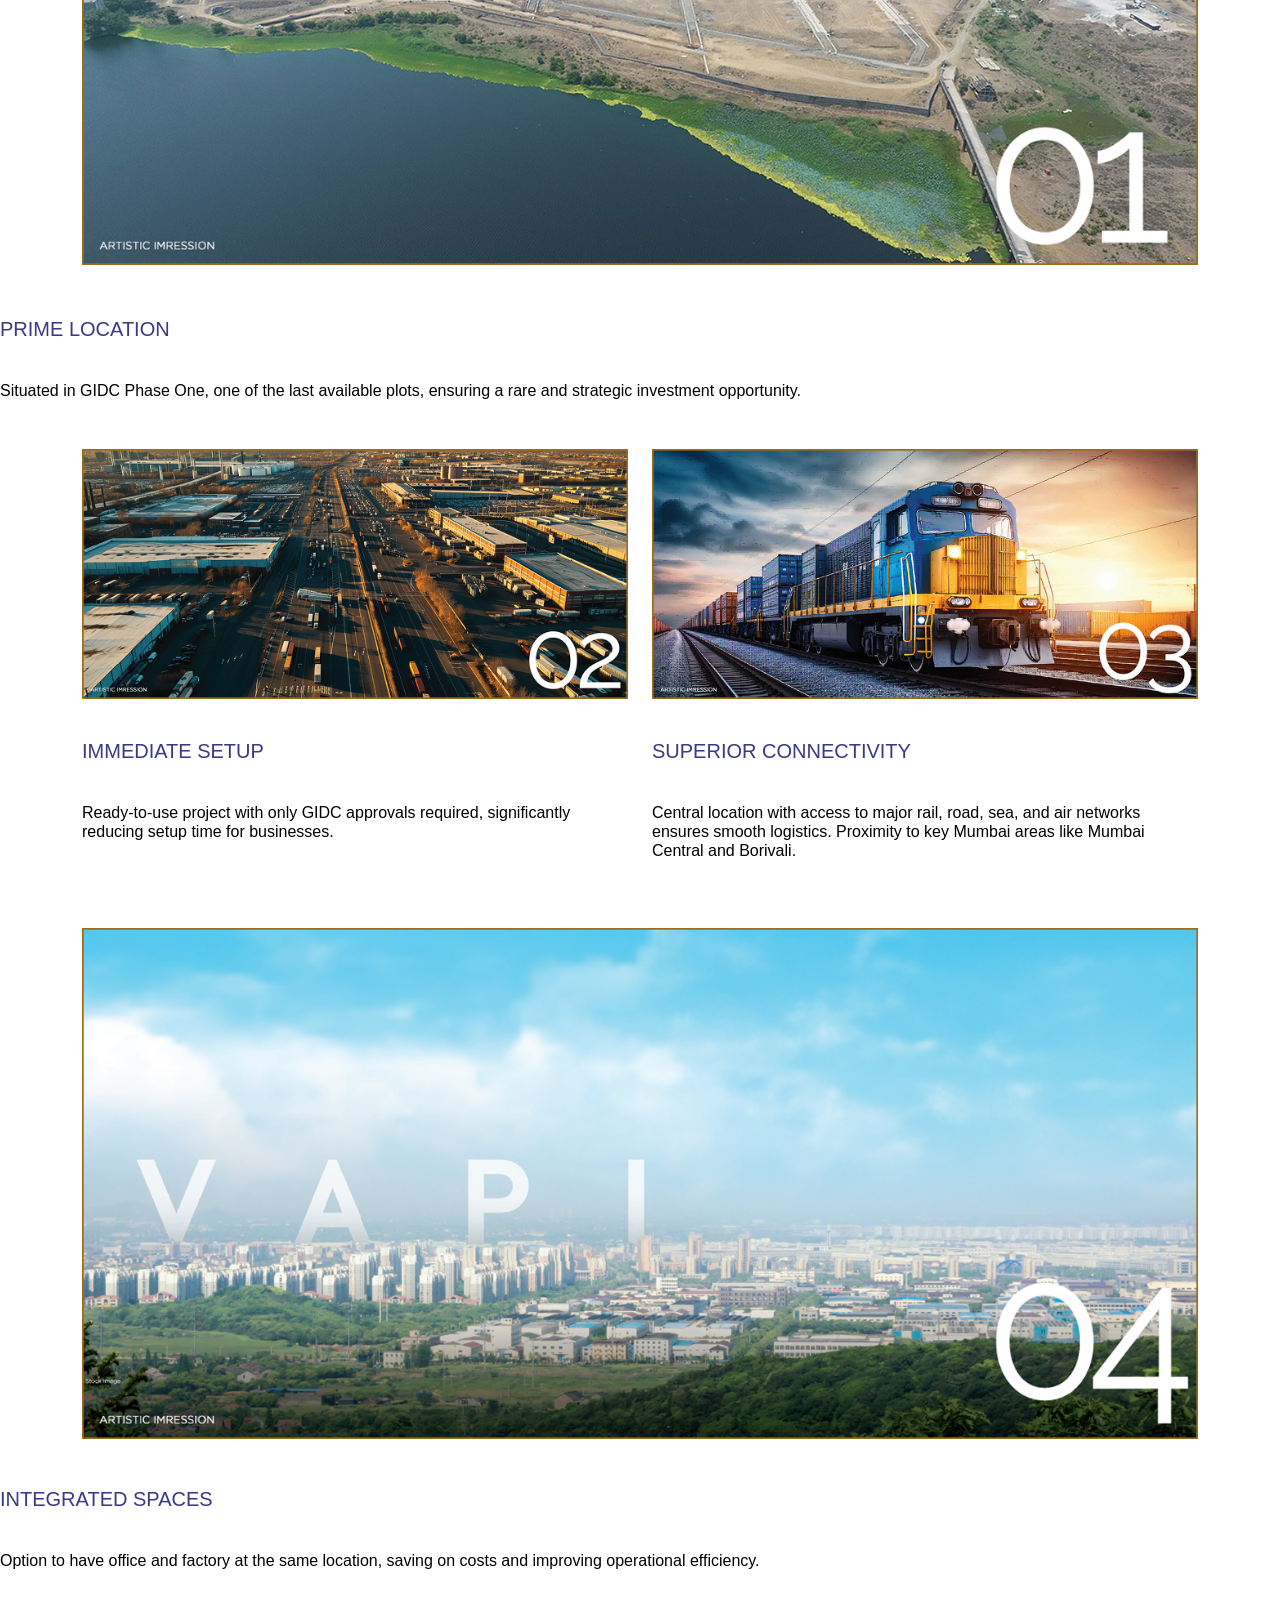
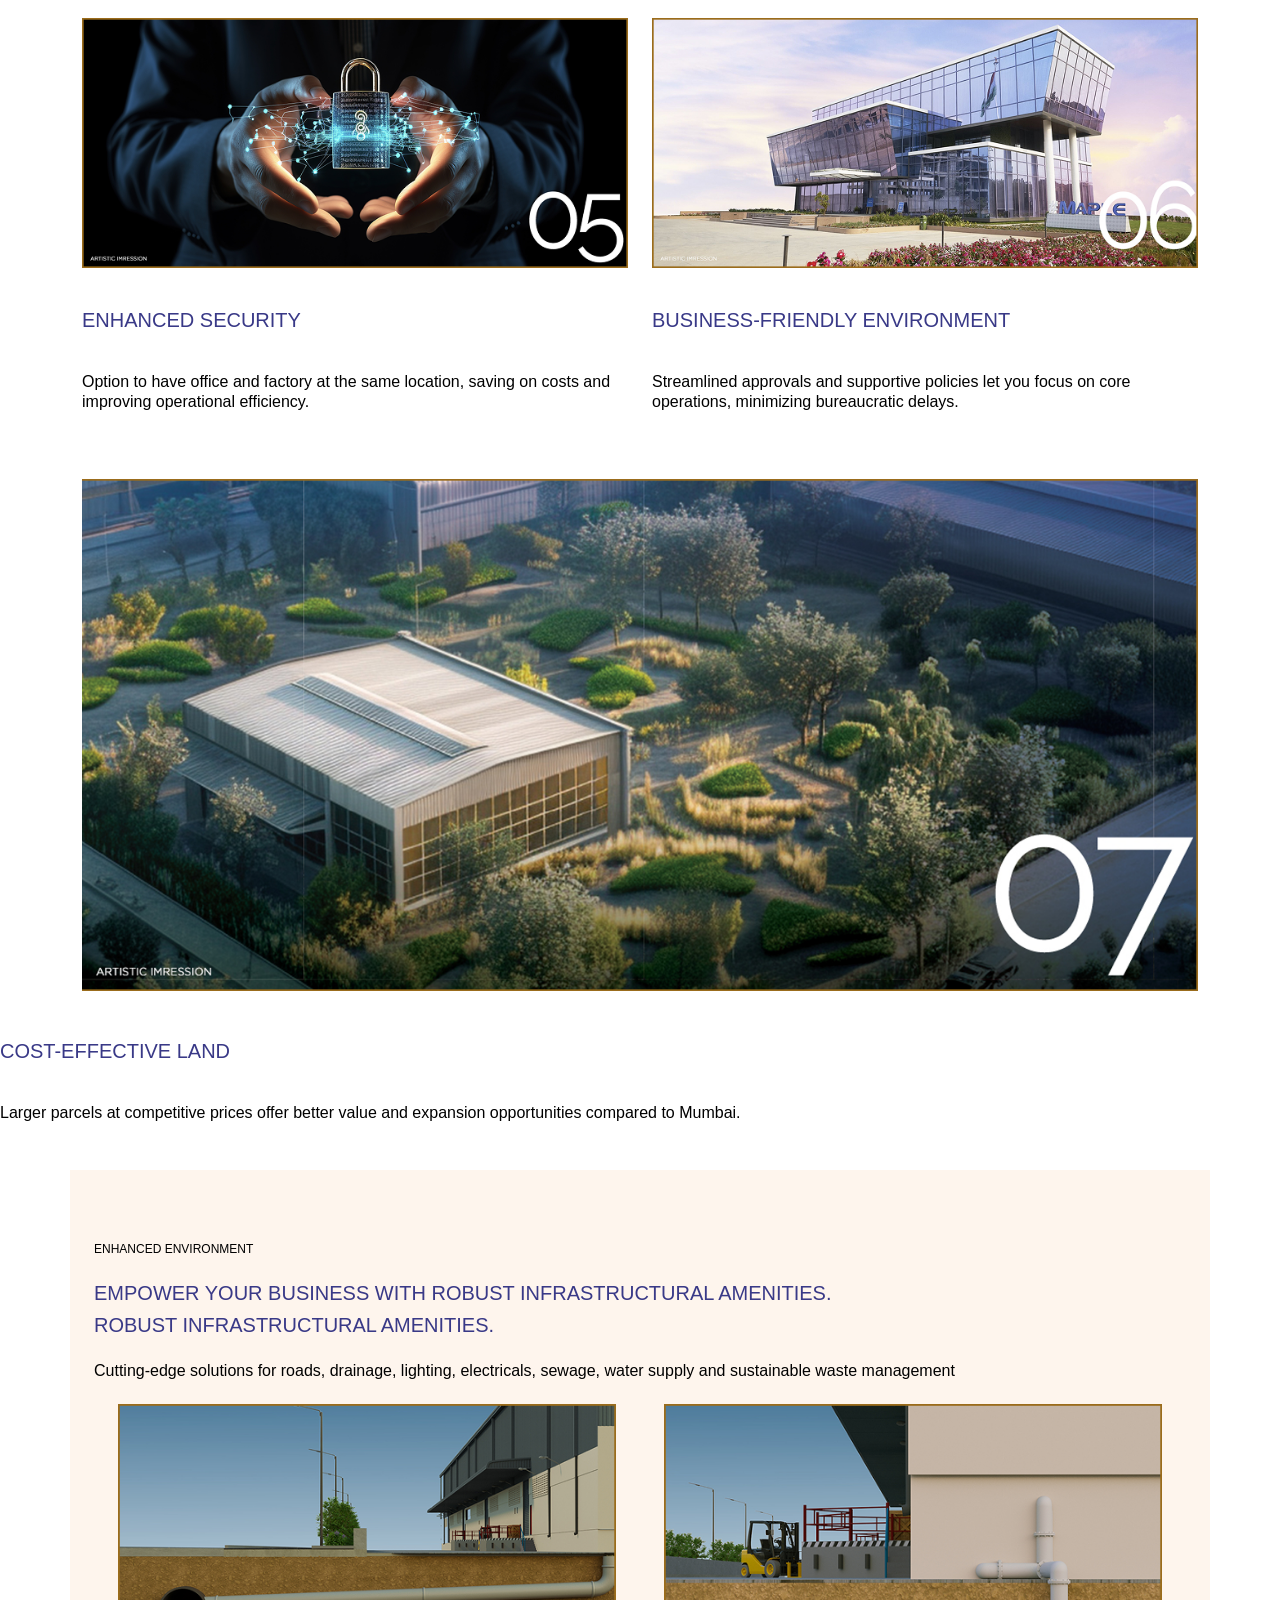
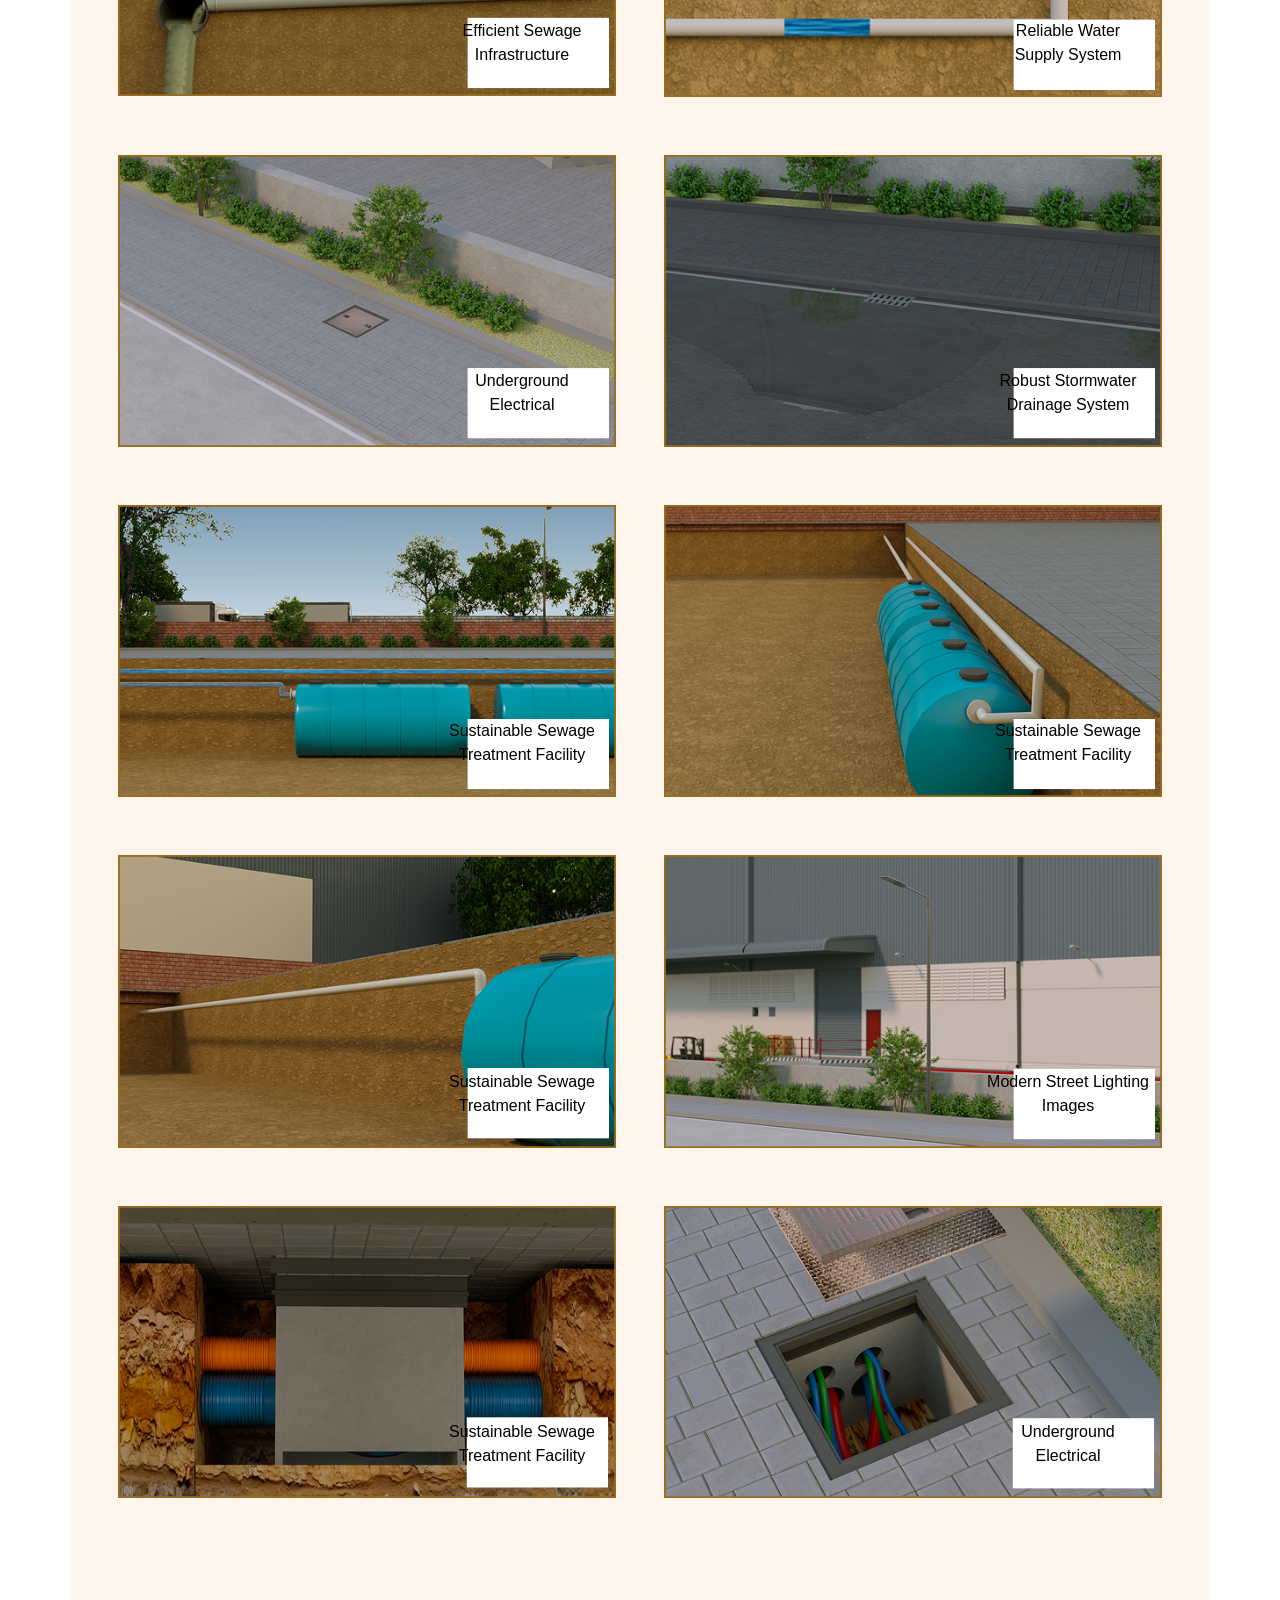
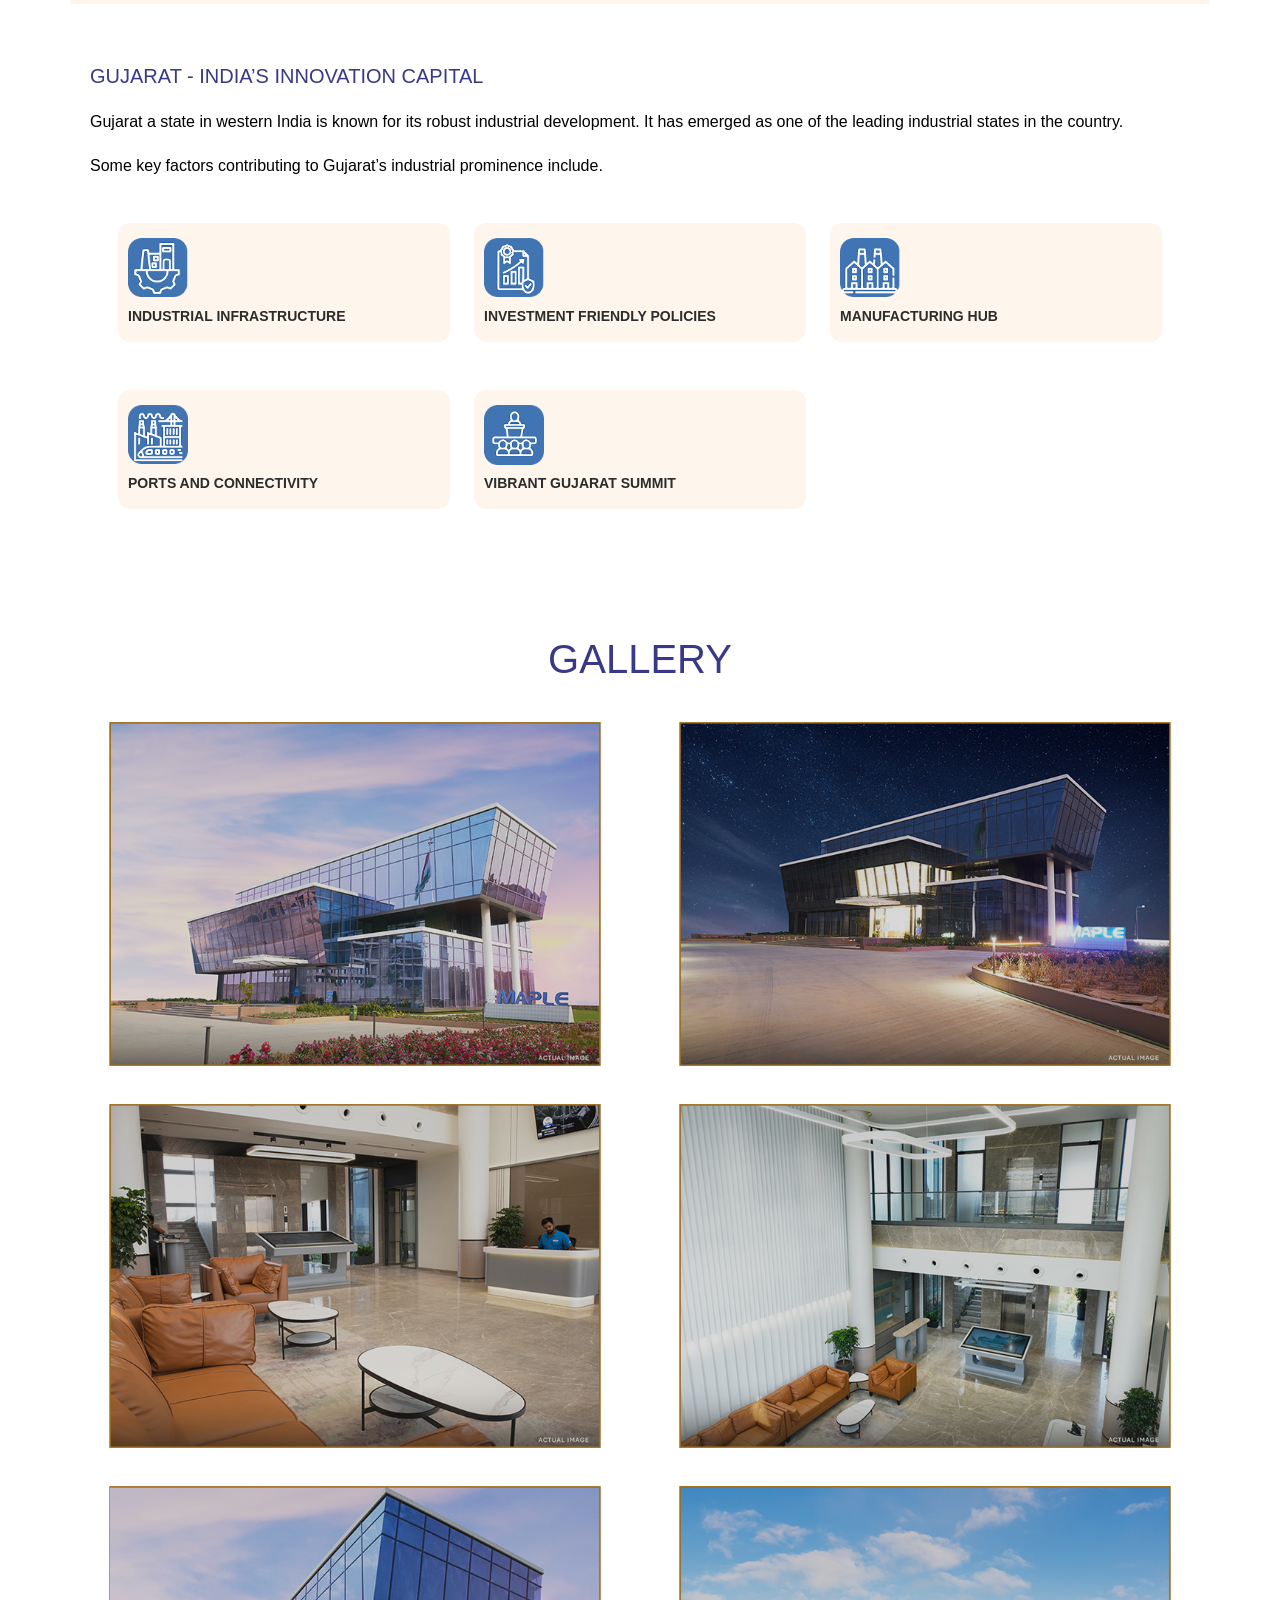
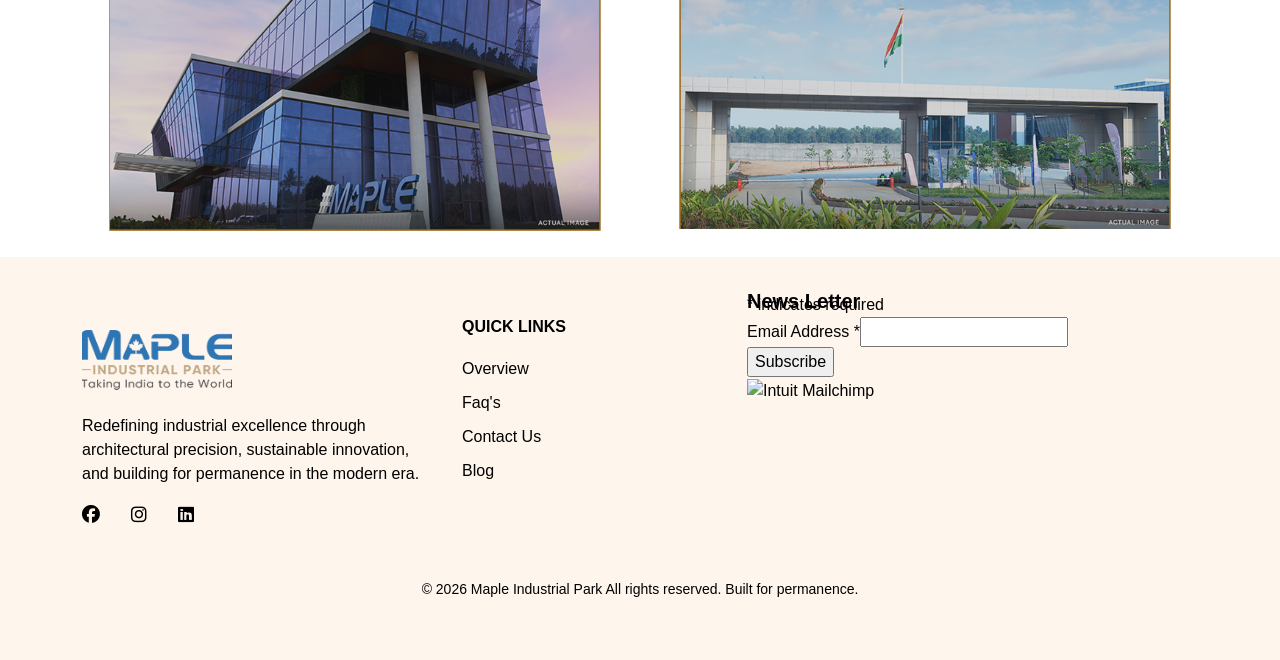
==== commit d2333bd9: "Add files via upload" ====
--- a/index.html
+++ b/index.html
@@ -873,7 +873,8 @@
                 <i class="fab fa-facebook"></i>
               </a>
 
-              <a href="https://www.instagram.com" target="_blank">
+
+              <a href="https://www.instagram.com/maple_industrial_park/" target="_blank">
                 <i class="fab fa-instagram"></i>
               </a>
              
--- a/css/style.css
+++ b/css/style.css
@@ -386,7 +386,7 @@
 }
 
 .copyright{
-text-align:left;
+text-align:center;
 margin-top:40px;
 font-size:14px;
 color:#000000;
